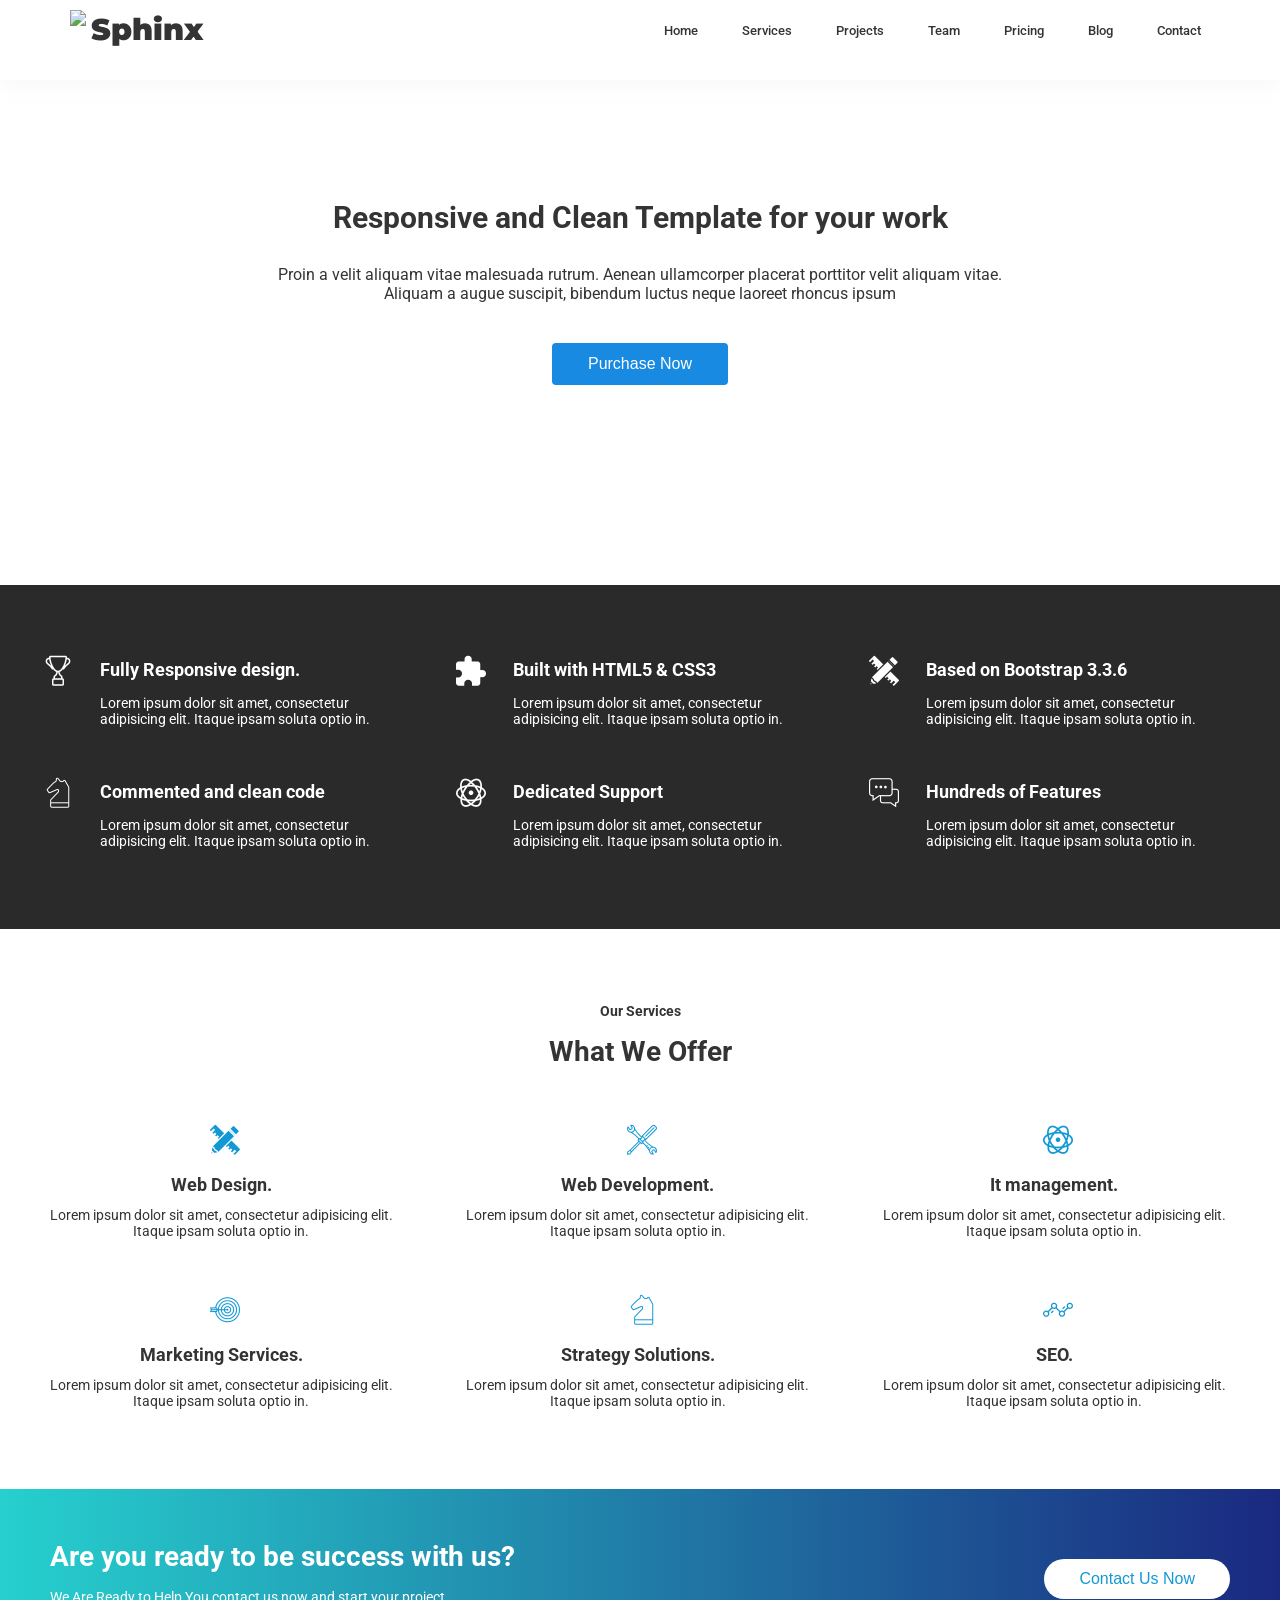
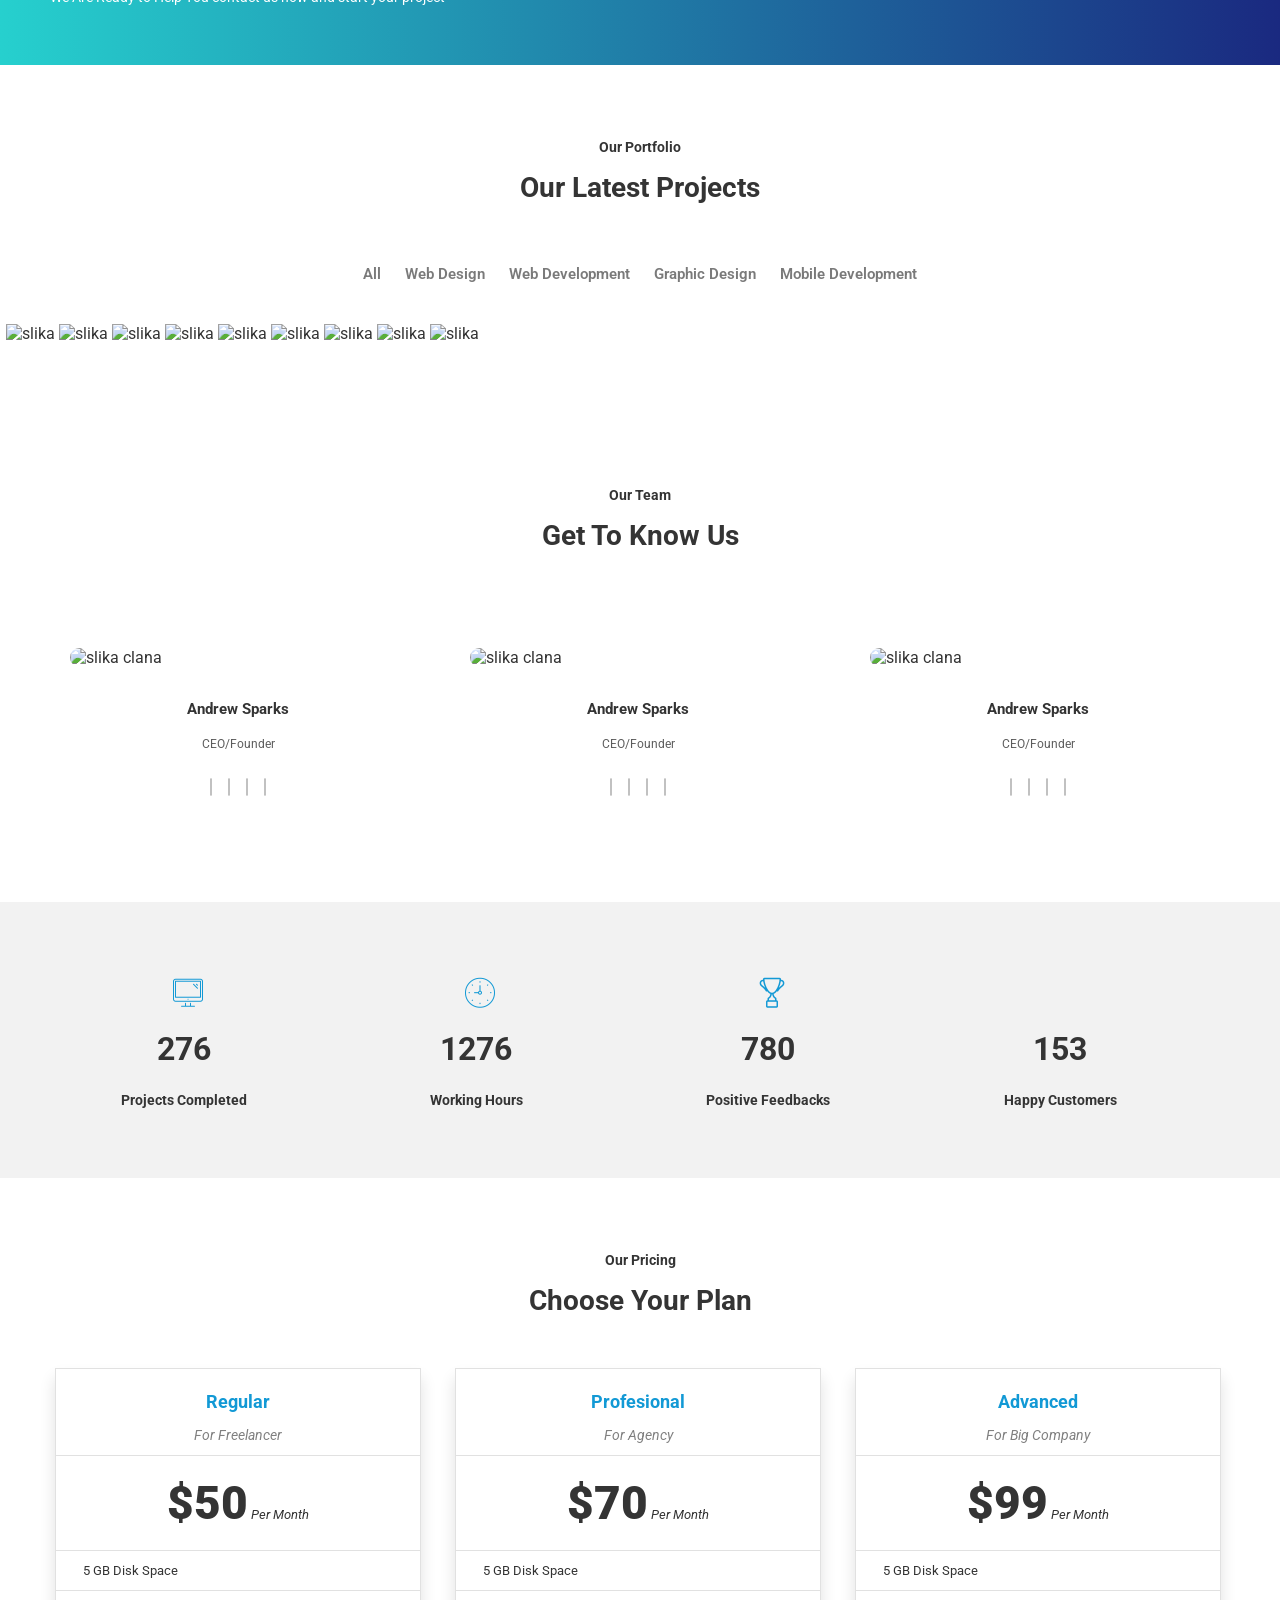
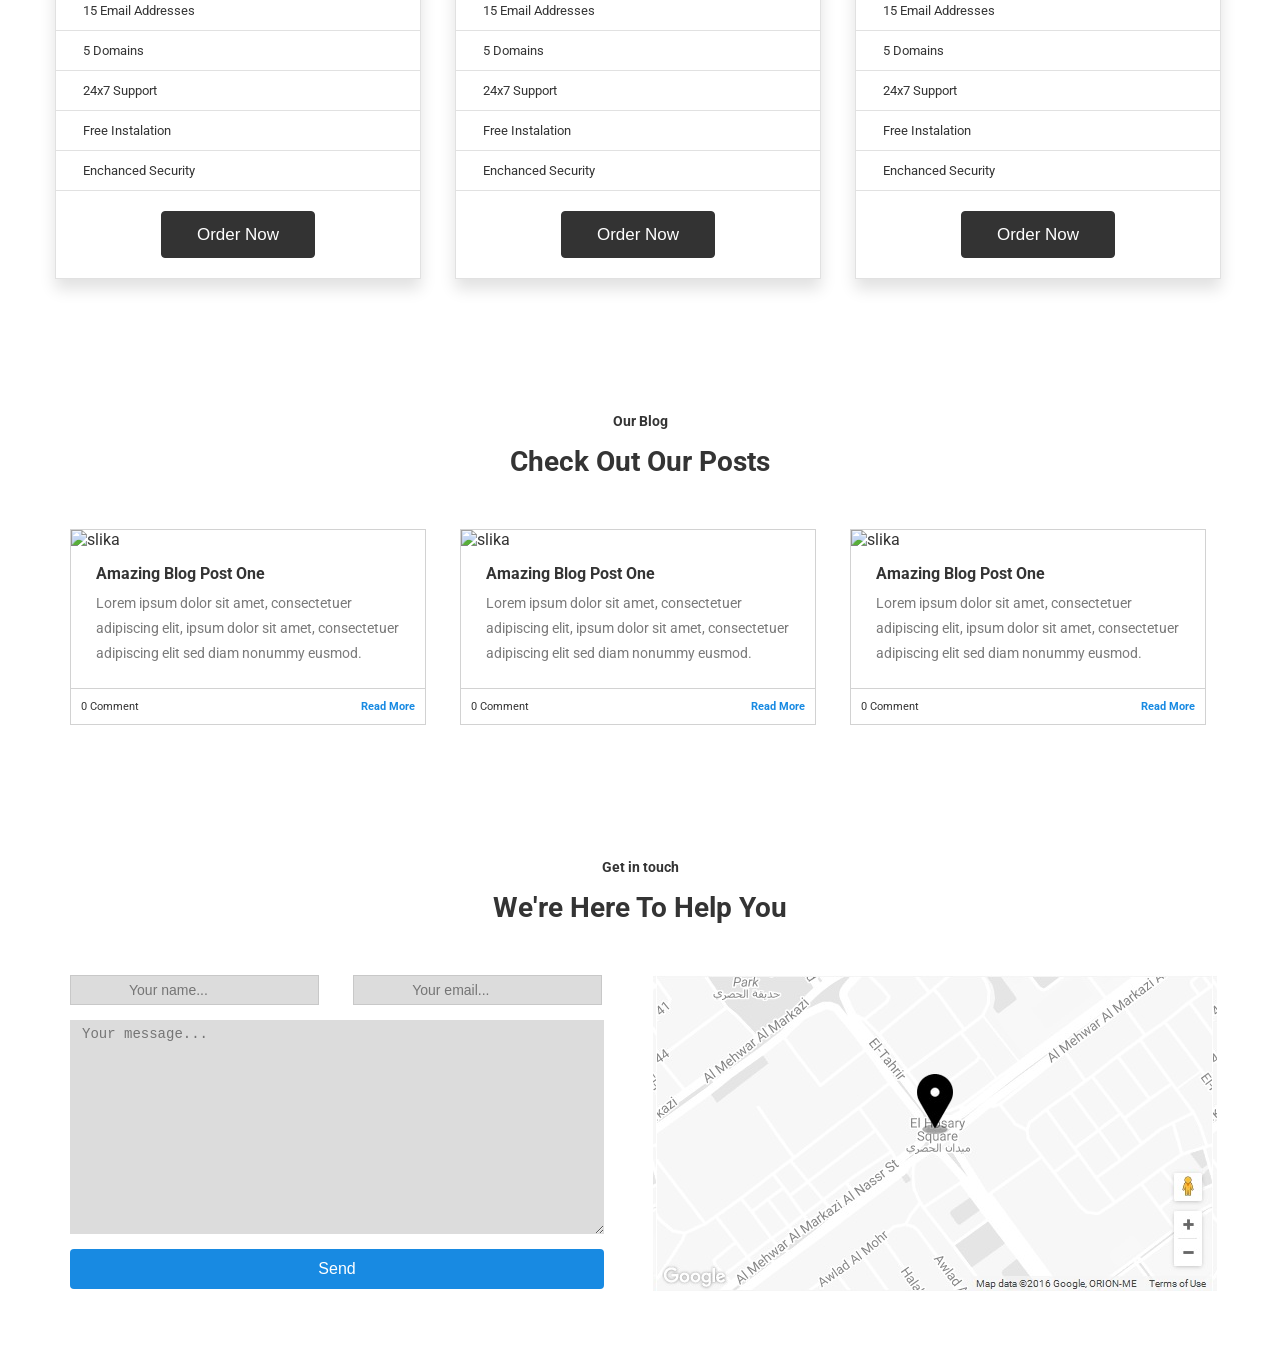
==== Domaci9/index.html @ 94f5f12f "Add files via upload" ====
<!DOCTYPE html>
<html>
<head>
	<link rel="stylesheet" type="text/css" href="font/flaticon.css">
	<script src="https://use.fontawesome.com/8ff12abaa8.js"></script>
	<link href="https://fonts.googleapis.com/css?family=Montserrat|Roboto" rel="stylesheet">  
	<link rel="stylesheet" type="text/css" href="normslize.css">
	<link rel="stylesheet" type="text/css" href="style.css">
	<title>Sphinx - Multy-purpose Template</title>
</head>
<body>
	<header>
		<nav>
			<a class="logo">
					<img src="http://www.pharaohlab.com/sphinx/demo/assets/img/logo.png">
					Sphinx
			</a>
			<ul>
					<li>
						<a href="#" class="vece_750">
							Home
						</a>
					</li>
					<li>
						<a href="#" class="vece_750">
							Services
						</a>
					</li>
					<li>
						<a href="#" class="vece_750">
							Projects
						</a>
					</li>
					<li>
						<a href="#" class="vece_750">
							Team
						</a>
					</li>
					<li>
						<a href="#" class="vece_750">
							Pricing
						</a>
					</li>
					<li>
						<a href="#" class="vece_750">
							Blog
						</a>
					</li>
					<li>
						<a href="#" class="vece_750">
							Contact
						</a>
					</li>
					<li>
						<a class="manje_750 hed_meni" href="#">
							<span class="fa fa-bars"></span>
						</a>
					</li>				
			</ul>
		</nav>
	</header>
	<div class="slika_fixed">
	</div>
	<div class="naslov_1">
		<h1 class="naslov">
				Responsive and Clean Template for your work
		</h1>
		<p class="pasus_veci">
				Proin a velit aliquam vitae malesuada rutrum. Aenean ullamcorper placerat porttitor velit aliquam vitae. Aliquam a augue suscipit, bibendum luctus neque laoreet rhoncus ipsum
		</p>
		<a href="#"><button class="create" type="submit">Purchase Now
		</button></a>
	</div>
	<div class="telo">
		<div class="dvojka">
			<div class="dvojka_prvi">
				<div class="dvojka_drugi">
					<i class="flaticon-cup"></i>
					<div class="dvojka_treci">
						<h2 class="manji_inline_naslov">
							Fully Responsive design.
						</h2>
						<p class="manji_pasus">
							Lorem ipsum dolor sit amet, consectetur adipisicing elit. Itaque ipsam soluta optio in.
						</p>
					</div>
				</div>
			</div>
			<div class="dvojka_prvi">
				<div class="dvojka_drugi">
					<i class="flaticon-puzzle-piece-plugin"></i>
					<div class="dvojka_treci">
						<h2 class="manji_inline_naslov">
							Built with HTML5 & CSS3
						</h2>
						<p class="manji_pasus">
							Lorem ipsum dolor sit amet, consectetur adipisicing elit. Itaque ipsam soluta optio in.
						</p>
					</div>
				</div>
			</div>
			<div class="dvojka_prvi">
				<div class="dvojka_drugi">
					<i class="flaticon-pencil-and-ruler-cross"></i>
					<div class="dvojka_treci">
						<h2 class="manji_inline_naslov">
							Based on Bootstrap 3.3.6
						</h2>
						<p class="manji_pasus">
							Lorem ipsum dolor sit amet, consectetur adipisicing elit. Itaque ipsam soluta optio in.
						</p>
					</div>
				</div>
			</div>
			<div class="dvojka_prvi">
				<div class="dvojka_drugi">
					<i class="flaticon-knight"></i>
					<div class="dvojka_treci">
						<h2 class="manji_inline_naslov">
							Commented and clean code
						</h2>
						<p class="manji_pasus">
							Lorem ipsum dolor sit amet, consectetur adipisicing elit. Itaque ipsam soluta optio in.
						</p>
					</div>
				</div>
			</div>
			<div class="dvojka_prvi">
				<div class="dvojka_drugi">
					<i class="flaticon-atomic-orbitals"></i>
					<div class="dvojka_treci">
						<h2 class="manji_inline_naslov">
							Dedicated Support
						</h2>
						<p class="manji_pasus">
							Lorem ipsum dolor sit amet, consectetur adipisicing elit. Itaque ipsam soluta optio in.
						</p>
					</div>
				</div>
			</div>
			<div class="dvojka_prvi">
				<div class="dvojka_drugi">
					<i class="flaticon-multimedia"></i>
					<div class="dvojka_treci">
						<h2 class="manji_inline_naslov">
							Hundreds of Features
						</h2>
						<p class="manji_pasus">
							Lorem ipsum dolor sit amet, consectetur adipisicing elit. Itaque ipsam soluta optio in.
						</p>
					</div>
				</div>
			</div>
		</div>
		<div class="trojka">
			<div class="trojka_naslov">
				<h6>
					Our Services
				</h6>
				<h3>
					What We Offer
				</h3>
			</div>
			<div class="trojka_deo">
			 	<div class="trojka_logo">
			 		<i class="flaticon-pencil-and-ruler-cross plavi"></i>
			 	</div>
			 	<h5>
			 		Web Design.
			 	</h5>
			 	<p class="manji_pasus">
			 		Lorem ipsum dolor sit amet, consectetur adipisicing elit. Itaque ipsam soluta optio in.
			 	</p>
			</div>
			<div class="trojka_deo">
			 	<div class="trojka_logo">
			 		<i class="flaticon-construction plavi"></i>
			 	</div>
			 	<h5>
			 		Web Development.
			 	</h5>
			 	<p class="manji_pasus">
			 		Lorem ipsum dolor sit amet, consectetur adipisicing elit. Itaque ipsam soluta optio in.
			 	</p>
			</div>
			<div class="trojka_deo">
			 	<div class="trojka_logo">
			 		<i class="flaticon-atomic-orbitals plavi"></i>
			 	</div>
			 	<h5>
			 		It management.
			 	</h5>
			 	<p class="manji_pasus">
			 		Lorem ipsum dolor sit amet, consectetur adipisicing elit. Itaque ipsam soluta optio in.
			 	</p>
			</div>
			<div class="trojka_deo">
			 	<div class="trojka_logo">
			 		<i class="flaticon-arrows plavi"></i>
			 	</div>
			 	<h5>
			 		Marketing Services.
			 	</h5>
			 	<p class="manji_pasus">
			 		Lorem ipsum dolor sit amet, consectetur adipisicing elit. Itaque ipsam soluta optio in.
			 	</p>
			</div>
			<div class="trojka_deo">
			 	<div class="trojka_logo">
			 		<i class="flaticon-knight plavi"></i>
			 	</div>
			 	<h5>
			 		Strategy Solutions.
			 	</h5>
			 	<p class="manji_pasus">
			 		Lorem ipsum dolor sit amet, consectetur adipisicing elit. Itaque ipsam soluta optio in.
			 	</p>
			</div>
			<div class="trojka_deo">
			 	<div class="trojka_logo">
			 		<i class="flaticon-line-chart plavi"></i>
			 	</div>
			 	<h5>
			 		SEO.
			 	</h5>
			 	<p class="manji_pasus">
			 		Lorem ipsum dolor sit amet, consectetur adipisicing elit. Itaque ipsam soluta optio in.
			 	</p>
			</div>
		</div>
		<div class="cetvorka">
			<div class="cetvorka_1">
				<h4>
					Are you ready to be success with us?
				</h4>
				<p class="manji_pasus">
					We Are Ready to Help You contact us now and start your project
				</p>
			</div>
			<div class="cetvorka_dugme">
				<a href="#">
					<button class="contact_us" type="submit">Contact Us Now
					</button>
				</a>
			</div>
		</div>
		<div class="petica">
			<div class="trojka_naslov">
				<h6>
					Our Portfolio
				</h6>
				<h3>
					Our Latest Projects
				</h3>
			</div>
			<ul class="portfolio_lista">
				<li>
					<a href="">All</a>
				</li>
				<li>
					<a href="">Web Design</a>
				</li>
				<li>
					<a href="">Web Development</a>
				</li>
				<li>
					<a href="">Graphic Design</a>
				</li>
				<li>
					<a href="">Mobile Development</a>
				</li>
			</ul>
			<div class="portfolio_slike">
				<a href="#">
					<img class="portfolio_slika" src="http://www.pharaohlab.com/sphinx/demo/assets/img/projects/pro01.png" alt="slika">
				</a>
				<a href="#">
					<img class="portfolio_slika" src="http://www.pharaohlab.com/sphinx/demo/assets/img/projects/pro02.png" alt="slika">
				</a>
				<a href="#">
					<img class="portfolio_slika" src="http://www.pharaohlab.com/sphinx/demo/assets/img/projects/pro03.png" alt="slika">
				</a>
				<a href="#">
					<img class="portfolio_slika" src="http://www.pharaohlab.com/sphinx/demo/assets/img/projects/pro04.png" alt="slika">
				</a>
				<a href="#">
					<img class="portfolio_slika" src="http://www.pharaohlab.com/sphinx/demo/assets/img/projects/pro05.png" alt="slika">
				</a>
				<a href="#">
					<img class="portfolio_slika" src="http://www.pharaohlab.com/sphinx/demo/assets/img/projects/pro06.png" alt="slika">
				</a>
				<a href="#">
					<img class="portfolio_slika" src="http://www.pharaohlab.com/sphinx/demo/assets/img/projects/pro07.png" alt="slika">
				</a>
				<a href="#">
					<img class="portfolio_slika" src="http://www.pharaohlab.com/sphinx/demo/assets/img/projects/pro08.png" alt="slika">
				</a>
				<a href="#">
					<img class="portfolio_slika" src="http://www.pharaohlab.com/sphinx/demo/assets/img/projects/pro09.png" alt="slika">
				</a>
			</div>
		</div>
		<div class="petica">
			<div class="trojka_naslov">
				<h6>
					Our Team
				</h6>
				<h3>
					Get To Know Us
				</h3>
			</div>
			<div class="tim">
				<div class="clan_tima">
					<img class="slika_clana" src="http://www.pharaohlab.com/sphinx/demo/assets/img/team/team-member-1.png" alt="slika clana">
					<h5>
						Andrew Sparks
					</h5>
					<h6>
						CEO/Founder
					</h6>
					<ul class="tim_linkovi">
						<a href="">
							<li>
								<span class="fa fa-twitter"></span>
							
							</li>
						</a>
						<a href="#">
							<li>
								<span class="fa fa-facebook"></span>
							</li>
						</a>
						<a href="#">
							<li>
								<span class="fa fa-google-plus"></span>
							</li>
						</a>
						<a href="#">	
							<li>
								<span class="fa fa-linkedin"></span>
							</li>
						</a>
					</ul>
				</div>
				<div class="clan_tima">
					<img class="slika_clana" src="http://www.pharaohlab.com/sphinx/demo/assets/img/team/team-member-2.png" alt="slika clana">
					<h5>
						Andrew Sparks
					</h5>
					<h6>
						CEO/Founder
					</h6>
					<ul class="tim_linkovi">
						<a href="">
							<li>
								<span class="fa fa-twitter"></span>
							
							</li>
						</a>
						<a href="#">
							<li>
								<span class="fa fa-facebook"></span>
							</li>
						</a>
						<a href="#">
							<li>
								<span class="fa fa-google-plus"></span>
							</li>
						</a>
						<a href="#">	
							<li>
								<span class="fa fa-linkedin"></span>
							</li>
						</a>
					</ul>
				</div>
				<div class="clan_tima">
					<img class="slika_clana" src="http://www.pharaohlab.com/sphinx/demo/assets/img/team/team-member-3.png" alt="slika clana">
					<h5>
						Andrew Sparks
					</h5>
					<h6>
						CEO/Founder
					</h6>
					<ul class="tim_linkovi">
						<a href="">
							<li>
								<span class="fa fa-twitter"></span>
							
							</li>
						</a>
						<a href="#">
							<li>
								<span class="fa fa-facebook"></span>
							</li>
						</a>
						<a href="#">
							<li>
								<span class="fa fa-google-plus"></span>
							</li>
						</a>
						<a href="#">	
							<li>
								<span class="fa fa-linkedin"></span>
							</li>
						</a>
					</ul>
				</div>
			</div>
		</div>
		<div class="sivi">
			<div class="sedmica">
				<div class="flaticon_wrapper">
					<i class="flaticon-computer plavi veliki"></i>
				</div>
				<h1 class="brojac">
					276
				</h1>
				<h6>
					Projects Completed
				</h6>
			</div>
			<div class="sedmica">
				<div class="flaticon_wrapper">
					<i class="flaticon-clock plavi veliki"></i>
				</div>
				<h1 class="brojac">
					1276
				</h1>
				<h6>
					Working Hours
				</h6>
			</div>
			<div class="sedmica">
				<div class="flaticon_wrapper">
					<i class="flaticon-cup plavi veliki"></i>
				</div>
				<h1 class="brojac">
					780
				</h1>
				<h6>
					Positive Feedbacks
				</h6>
			</div>
			<div class="sedmica">
				<div class="flaticon_wrapper">
					<i class="flaticon-people plavi veliki"></i>
				</div>
				<h1 class="brojac">
					153
				</h1>
				<h6>
					Happy Customers
				</h6>
			</div>
		</div>
		<div class="osmica">
			<div class="trojka_naslov">
				<h6>
					Our Pricing
				</h6>
				<h3>
					Choose Your Plan
				</h3>
			</div>
			<div class="ponuda_wrp">
				<div class="ponuda">
					<h5>
						Regular
					</h5>
					<p>
						For Freelancer
					</p>
					<div class="cena">
						<span>$50</span> Per Month
					</div>
					<ul class="ponuda_lista">
						<li>
							<i class="fa fa-cloud-upload"></i>5 GB Disk Space
						</li>
						<li>
							<i class="fa fa-envelope-o"></i>15 Email Addresses
						</li>
						<li>
							<i class="fa fa-hand-pointer-o"></i>5 Domains
						</li>

						<li>
							<i class="fa fa-comments"></i>24x7 Support
						</li>
						<li>
							<i class="fa fa-cogs"></i>Free Instalation
						</li>
						<li>
							<i class="fa fa-bug"></i>Enchanced Security
						</li>
					</ul>	
					<div class="ponuda_dugme_wrp">
						<a href="#">
							<button class="ponuda_dugme">Order Now</button>
						</a>
					</div>
				</div>
			</div>
			<div class="ponuda_wrp">
				<div class="ponuda">
					<h5>
						Profesional
					</h5>
					<p>
						For Agency
					</p>
					<div class="cena">
						<span>$70</span> Per Month
					</div>
					<ul class="ponuda_lista">
						<li>
							<i class="fa fa-cloud-upload"></i>5 GB Disk Space
						</li>
						<li>
							<i class="fa fa-envelope-o"></i>15 Email Addresses
						</li>
						<li>
							<i class="fa fa-hand-pointer-o"></i>5 Domains
						</li>

						<li>
							<i class="fa fa-comments"></i>24x7 Support
						</li>
						<li>
							<i class="fa fa-cogs"></i>Free Instalation
						</li>
						<li>
							<i class="fa fa-bug"></i>Enchanced Security
						</li>
					</ul>	
					<div class="ponuda_dugme_wrp">
						<a href="#">
							<button class="ponuda_dugme">Order Now</button>
						</a>
					</div>
				</div>
			</div>
			<div class="ponuda_wrp">
				<div class="ponuda">
					<h5>
						Advanced
					</h5>
					<p>
						For Big Company
					</p>
					<div class="cena">
						<span>$99</span> Per Month
					</div>
					<ul class="ponuda_lista">
						<li>
							<i class="fa fa-cloud-upload"></i>5 GB Disk Space
						</li>
						<li>
							<i class="fa fa-envelope-o"></i>15 Email Addresses
						</li>
						<li>
							<i class="fa fa-hand-pointer-o"></i>5 Domains
						</li>

						<li>
							<i class="fa fa-comments"></i>24x7 Support
						</li>
						<li>
							<i class="fa fa-cogs"></i>Free Instalation
						</li>
						<li>
							<i class="fa fa-bug"></i>Enchanced Security
						</li>
					</ul>	
					<div class="ponuda_dugme_wrp">
						<a href="#">
							<button class="ponuda_dugme">Order Now</button>
						</a>
					</div>
				</div>
			</div>
		</div>
		<div class="osmica">
			<div class="blog_wrp">
				<div class="trojka_naslov">
					<h6>
						Our Blog
					</h6>
					<h3>
						Check Out Our Posts
					</h3>
				</div>
				<div class="ponuda_wrp">
					<div class="blog">
						<img class="blog_slika" src="http://www.pharaohlab.com/sphinx/demo/assets/img/blog/b1.png" alt="slika">
						<div class="blog_clanak">
							<h5>
								Amazing Blog Post One
							</h5>
							<p class="manji_pasus">
								Lorem ipsum dolor sit amet, consectetuer adipiscing elit, ipsum dolor sit amet, consectetuer adipiscing elit sed diam nonummy eusmod. 
							</p>
						</div>
						<div class="blog_futer">
							<i class="fa fa-comment-o"></i> 0 Comment 
							<a href="#">
								<span>
									Read More <i class="fa fa-angle-double-right"></i>
								</span>
							</a>
						</div>
					</div>
				</div>
				<div class="ponuda_wrp">
					<div class="blog">
						<img class="blog_slika" src="http://www.pharaohlab.com/sphinx/demo/assets/img/blog/b2.png" alt="slika">
						<div class="blog_clanak">
							<h5>
								Amazing Blog Post One
							</h5>
							<p class="manji_pasus">
								Lorem ipsum dolor sit amet, consectetuer adipiscing elit, ipsum dolor sit amet, consectetuer adipiscing elit sed diam nonummy eusmod. 
							</p>
						</div>
						<div class="blog_futer">
							<i class="fa fa-comment-o"></i> 0 Comment 
							<a href="#">
								<span>
								Read More <i class="fa fa-angle-double-right"></i>
								</span>
							</a>
						</div>
					</div>
				</div>
				<div class="ponuda_wrp">
					<div class="blog">
						<img class="blog_slika" src="http://www.pharaohlab.com/sphinx/demo/assets/img/blog/b3.png" alt="slika">
						<div class="blog_clanak">
							<h5>
								Amazing Blog Post One
							</h5>
							<p class="manji_pasus">
								Lorem ipsum dolor sit amet, consectetuer adipiscing elit, ipsum dolor sit amet, consectetuer adipiscing elit sed diam nonummy eusmod. 
							</p>
						</div>
						<div class="blog_futer">
							<i class="fa fa-comment-o"></i> 0 Comment 
							<a href="#">
								<span>
									Read More <i class="fa fa-angle-double-right"></i>
								</span>
							</a>
						</div>
					</div>
				</div>
			</div>
		</div>
		<div class="osmica">
			<div class="trojka_naslov">
				<h6>
					Get in touch
				</h6>
				<h3>
					We're Here To Help You
				</h3>
			</div>
			<div class="dve_kol">
				<form>
					<div class="ime_mejl">
						<div class="ime_wrp">
							<div class="ime_wrp_in">
								<div class="ikona_kontakt_wrp">
									<i class="fa fa-user-o"></i>
								</div>
								<input type="text" name="ime" placeholder="Your name...">
							</div>
						</div>
						<div class="ime_wrp">
							<div class="ime_wrp_in">
								<div class="ikona_kontakt_wrp">
									<i class="fa fa-envelope-open-o"></i>
								</div>
								<input type="email" name="email" placeholder="Your email...">
							</div>
						</div>	
					</div>
					<div class="poruka_wrp">
						<div class="poruka_wrp_in">
							<textarea class="poruka" placeholder="Your message..."></textarea>
						</div>
					</div>
					<div class="posalji_wrp">
							<input class="posalji" type="submit" value="Send">
					</div>
				</form>
			</div>
			<div class="dve_kol">
				<div class="mapa_wrp">
					<div class="mapa">
					</div>
				</div>
			</div>
		</div>
	</div>
</body>
</html>
---- Domaci9/font/flaticon.css ----
/*
  	Flaticon icon font: Flaticon
  	Creation date: 25/12/2016 15:49
  	*/

@font-face {
  font-family: "Flaticon";
  src: url("./Flaticon.eot");
  src: url("./Flaticon.eot?#iefix") format("embedded-opentype"),
       url("./Flaticon.woff") format("woff"),
       url("./Flaticon.ttf") format("truetype"),
       url("./Flaticon.svg#Flaticon") format("svg");
  font-weight: normal;
  font-style: normal;
}

@media screen and (-webkit-min-device-pixel-ratio:0) {
  @font-face {
    font-family: "Flaticon";
    src: url("./Flaticon.svg#Flaticon") format("svg");
  }
}

[class^="flaticon-"]:before, [class*=" flaticon-"]:before,
[class^="flaticon-"]:after, [class*=" flaticon-"]:after {   
  font-family: Flaticon;
        font-size: 30px;
        margin-left: 8px;
font-style: normal;

}

[class^="plavi"]:before, [class*="plavi"]:before,
[class^="plavi"]:after, [class*="plavi"]:after {   
color: #1299d5;
margin-right: 0px;
font-weight: 500;

}

.flaticon-arrows:before { content: "\f100"; }
.flaticon-puzzle-piece-plugin:before { content: "\f10b"; }
.flaticon-clock:before { content: "\f102"; }
.flaticon-computer:before { content: "\f103"; }
.flaticon-construction:before { content: "\f104"; }
.flaticon-cup:before { content: "\f105"; }
.flaticon-knight:before { content: "\f106"; }
.flaticon-line-chart:before { content: "\f107"; }
.flaticon-multimedia:before { content: "\f108"; }
.flaticon-pencil-and-ruler-cross:before { content: "\f109"; }
.flaticon-atomic-orbitals:before { content: "\f101"; }
---- Domaci9/style.css ----
* {
	box-sizing: border-box;
	margin: 0;
}
img {
	box-sizing: border-box;
}
button {
	cursor: pointer;
}
body {
	color: #343434; 
	font-family: 'Roboto', sans-serif;
}
ul {
	padding-left: 0;
	list-style: none;
	text-align: center;
}
li {
	display: inline-block;
}
header {
	height: 80px;
	margin-bottom: 20px;
	background-color: #ffffff;
	z-index: 100;
	position: fixed;
	width: 100%;
	box-shadow: 0px 5px 20px rgba(229, 229, 229, .3);
}
nav {
	margin: 0 55px;
	height: 60px;
}
header nav ul li a {
	font-family: 'Roboto', sans-serif;
	font-size: 13px;
	line-height: 20px;
	font-weight: 500;
	padding: 20px 15px;
	margin: 0 5px;
} 
header nav ul {
	display: inline-block;
	float: right;
	list-style: none;
	vertical-align: bottom;
}
a {
	text-decoration: none;
}
header nav ul li {
	display: inline-block;
    margin-top: 20px;
}
header nav ul li a:hover {
	color: #1299d5;
}
a {
	color: #343434;
}
.logo {
	display: inline-block;
	color: #343434;
	float: left;
	padding: 10px 15px;
	line-height: 40px;
	font-size: 30px;
	font-weight: 900;
	font-family: "Montserrat", "HelveticaNeue", "Helvetica Neue", Helvetica, Arial, sans-serif;
}
.logo img {
    float: left;
    height: 40PX;
    margin-right: 5px;
}
.slika_fixed {
	background: url('http://www.pharaohlab.com/sphinx/demo/assets/img/bg/intro2.png');
	background-position: center -110px;
	opacity: 0.35;
	position: fixed;
	width: 100%;
	min-height: 700px;
	z-index: 1;
}
.telo {
	position: relative;
	z-index: 50;
	width: 100%;
	background-color: white;
}
.naslov_1 {
	position: relative;
	padding: 200px 0;
	z-index: 50;
}
h1,
.pasus_veci {
	text-align: center;
	margin-left: auto;
	margin-right: auto;
	padding: 0 20px;
}
p {
	max-width: 790px;
	margin-top: 30px;
	margin-bottom: 40px;
}
.naslov {
	max-width: 700px;
	margin-bottom: 20px;
	font-size: 30px;
}
button.create {
	width: 176px;
	height: 42px;
	border: 0;
	border-radius: 4px;
	padding: 10px 35px;
	background-color: rgb(24, 138, 226);
	font-size: 16px;
	font-weight: 500;
	line-height: 20px;
	color: white;
	display: block;
	margin-left: auto;
	margin-right: auto;
}
button:hover {
	background-color: #2a2a2a;
	color: white;
}
.dvojka {
	padding-top: 70px;
	padding-bottom: 30px;
	padding-left: 20px;
	padding-right: 20px;
	background-color: #2a2a2a !important;
	color: white;
}
.dvojka_prvi {
	display: inline-block;
	padding-right: 15px;
	padding-left: 15px;
	margin-bottom: 40px;
	width: 33%;
}
.dvojka_drugi {
	margin-bottom: 40px;
}
.dvojka_treci {
	float: right;
	display: inline block;
	width: calc(100% - 65px);
}
h2.manji_inline_naslov {
	display: block;
	font-size: 18px;
	margin-bottom: 10px;
	line-height: 30px;
}
p.manji_pasus {
	margin-top: 0;
	margin-bottom: 10px;
	font-size: 14px;
}
.ikona {
	display: inline-block;
	width: 65px;
}
.trojka {
	padding-top: 70px;
	padding-bottom: 30px;
	padding-left: 15px;
	padding-right: 15px;
	width: 100%;
}
.trojka_naslov {
	padding-bottom: 50px;
}
h6 {
	font-size: 14px;
	line-height: 25px;
	text-align: center;
}
h3 {
	margin-top: 10px;
	font-size: 28px;
	line-height: 35px;
	text-align: center;
}
.trojka_deo {
	display: inline-block;
	padding-bottom: 40px;
	padding-right: 15px;
	padding-left: 15px;
	width: 33%;
}
.trojka_logo {
	margin-top: 5px;
	margin-bottom: 15px;
	text-align: center;
}
.trojka_deo .manji_pasus {
	text-align: center;
}
h5 {
	margin-bottom: 10px;
	font-size: 18px;
	line-height: 25px;
	text-align: center;
}
.cetvorka {
	padding: 50px;
	background: linear-gradient(to left, #1A2980 , #26D0CE);
	color: white;
}
.cetvorka_1 {
	display: inline-block;
}
.cetvorka_dugme {
	display: inline-block;
	vertical-align: top;
	float: right;
}
.contact_us {
	padding: 10px 35px;
	margin-top: 20px;
	background-color: white;
	color: #1299d5;
	border-radius: 20px;
	border: 0px;
	font-size: 16px;
	font-weight: 500;
	line-height: 20px;
}
h4 {
	margin-bottom: 15px;
	font-size: 28px;
	line-height: 35px;
}
.petica {
	padding: 70px 0;
	width: 100%;
}
.portfolio_lista {
	margin-left: auto;
	margin-right: auto;
	margin-bottom: 30px;
	text-align: center;
}
.portfolio_lista li {
	font-weight: 600;
	display: inline-block;
	padding: 10px;
	opacity: 0.65;
	font-size: 15px;
}
.portfolio_lista li:hover {
	opacity: 1;
}
.portfolio_slike {
	margin-left: 0.5%;
}
.portfolio_slika {
	box-sizing: border-box;
	border-top: 1px white solid;
	width: 33%;
}
.tim {
	padding: 0 40px;
}
.clan_tima {
	display: inline-block;
	padding: 30px;
	padding-top: 45px;
	width: 33%;
}
.clan_tima h6 {
	box-sizing: border-box;
	font-size: 12px;
	font-weight: 400;
	opacity: 0.8;
}
.clan_tima h5 {
	font-size: 15px;
	padding-top: 15px;
}
.slika_clana {
	display: block;
	border-radius: 110px;
	overflow: hidden;
	margin-left: auto;
	margin-right: auto;
	margin-bottom: 15px;
}
.tim_linkovi {
	margin-top: 15px;
}
.tim_linkovi a li span {
	opacity: 0.8;
	height: 30px;
	width: 30px;
	height: 30px;
	width: 30px;
	border-radius: 4px;
	margin: 6px;
	border: 1px #b2b2b2 solid;
}
.tim_linkovi a li span {
	font-size: 14px;
	line-height: 30px;
	text-align: center;
} 
.tim_linkovi a li span:hover {
	color: white;
	background-color: #1299d5;
	border-color: white; 
}
.sivi {
	padding: 50px 40px;
	width: 100%;
	background-color: #f2f2f2;
}
.sedmica {
	box-sizing: border-box;
	display: inline-block;
	padding-top: 25px;
	padding-bottom: 15px;
	padding-left: 15px;
	padding-right: 15px;
	width: 24%;
}
.flaticon_wrapper {
	text-align: center;
	width: 100%;
}
.sedmica h1 {
	margin: 20px 0;
}
.osmica {
	padding-top: 70px;
	padding-bottom: 60px;
	padding-left: 40px;
	padding-right: 40px;
}
.ponuda_wrp {
	box-sizing: border-box;
	display: inline-block;
	padding: 0 15px;
	width: 33%;
}
.ponuda {
	box-shadow: 0px 10px 15px rgb(225, 225, 225);
	width: 100%;
	border: 1px solid rgb(225, 225, 225);
}
.ponuda_lista {
	display: block;
}
.ponuda_lista li {
	display: block;
}

.ponuda p {
	margin: 0;
	padding-bottom: 20px;
	text-align: center;
	font-size: 14px;
	line-height: 25px;
	font-style: italic;
	color: gray;
}
.ponuda h5 {
	margin-bottom: 2px;
	padding-top: 20px;
	color: #1299d5;
}
.ponuda p, 
.cena,
.ponuda_lista li
	{
	border-bottom: 1px solid rgb(225, 225, 225);
	padding: 7px 20px;
}
.ponuda_lista li {
	line-height: 25px;
	font-size: 13px;
	text-align: left;
}
.ponuda_lista li i {
	margin-right: 7px;
	color: #1299d5;
}
.cena {
	text-align: center;
}
.cena {
	padding: 20px 0;
	font-size: 13px;
	font-weight: 400;
	font-style: italic;
}
.cena span {
	font-size: 46px;
	font-weight: 900;
	font-style: normal;
}
.ponuda_dugme_wrp {
	padding: 20px 0;
}
.ponuda_dugme {
	display: block;
	padding: 10px 35px;
	border-radius: 4px;
	background-color: #333;
	border: 1px solid #333;
	font-size: 17px;
	line-height: 25px;
	color: white;
	margin-left: auto;
	margin-right: auto;

}
.ponuda_dugme:hover {
	background-color: rgb(24, 138, 226);
	border-color: rgb(24, 138, 226);
}
.blog_wrp {
	padding: 0 15px;
	width: 100%;
}
.blog_clanak {
	padding: 12px 25px;
}
.blog_futer {
	padding: 5px 10px;
	border-top: 1px solid rgb(210, 210, 210);
}
.blog {
	border: 1px solid rgb(210, 210, 210);
}
.blog_slika {
	width: 100%;
}
.blog_clanak h5 {
	margin-bottom: 5px;
	text-align: left;
	font-size: 16px;
	line-height: 25px;
}
.blog_clanak p {
	line-height: 25px;
	opacity: 0.65;
}
.blog_futer {
	line-height: 25px;
	font-size: 11px;
}
.blog_futer span {
	font-weight: 700;
	float: right;
	color: rgb(24, 138, 226);
}
.dve_kol {
	box-sizing: border-box;
	width: 49.5%;
	padding: 0 15px;
}
.dve_kol {
	display: inline-block;
	vertical-align: top;
}
.ime_wrp {
	display: inline-block;
	padding: 0 15px;
	width: 49.5%;
}
.ime_wrp_in {
	display: inline-block;
	width: 100%;
	color: rgb(52, 52, 52);
	background-color: rgb(220, 220, 220);
	border: 1px solid rgb(200, 200, 200);
	margin-bottom: 15px;
}
.ime_wrp_in input,
.poruka {
	width: calc(100% - 46px);
	border: 0px;
	padding: 6px 12px;
	font-size: 14px;
	background-color: rgb(220, 220, 220);
	display: inline-block;
	float: right;
}
.ikona_kontakt_wrp {
	display: inline-block;
	width: 45px;
	text-align: center;
}
.ikona_kontakt_wrp i {
	font-size: 18px;
	line-height: 29px;
}
.poruka_wrp {
	padding: 0 15px;
}
.poruka_wrp_in {
	width: 100%;
	height: 214px;
}
.poruka {
	width: 100%;
	height: 100%;
}
.posalji_wrp {
	padding: 15px;
	height: 100%;
	width: 100%;
}
.posalji {
	padding: 10px 35px;
	height: 100%;
	width: 100%;
	background-color: rgb(24, 138, 226);
	font-size: 16px;
	font-weight: 500;
	line-height: 20px;
	color: white;
	border: 0px;
	border-radius: 4px;
	cursor: pointer;
}
.posalji:hover {
	background-color: #2a2a2a;
}
.mapa {
	width: 100%;
	height: 316px;
	background: url('mapa.jpg');
	background-position: center center;
}





@media screen and (max-width: 800px) {
	.cetvorka_1 {
		width: 100%;
		text-align: center;
	}
	.cetvorka_dugme {
		display: block;
		float: none;
	}
	.contact_us {
		display: block;
		margin-right: auto;
		margin-left: auto;
	}
	.cetvorka {
		padding: 20px;
	}
}

@media screen and (max-width: 749px) {
	.vece_750 {
		display: none;
	}
	.hed_meni {
		margin-top: 13px;
		margin-right: 15px;
		border: 1px solid #1299d5;
		padding: 10px 10px;
		border-radius: 4px;
		font-size: 14px;
		color:#1299d5;
	}
	.naslov {
		font-size: 23px;
	}
	nav {
		margin: 0 0px;
	}
}

@media screen and (min-width: 750px) {
	.manje_750 {
		display: none;
	}
}
@media screen and (max-width: 950px) {
	header nav ul li a {
		padding: 20px 10px;
	}
	.sedmica {
		width: 49%;
	}
	.dve_kol {
		width: 100%;
		margin-bottom: 40px;
	}
}

@media screen and (min-width: 750px) and (max-width: 950px) {
	nav {
		margin: 0 13px;
		width: 720px;
		margin-right: auto;
		margin-left: auto;
	}
}

@media screen and (min-width: 750px) and (max-width: 1100px) {
	.dvojka_prvi,
	.trojka_deo {
		width: 49%;
	}
}

@media screen and (max-width: 749px) {
	.dvojka_prvi,
	.trojka_deo {
		width: 100%;
	}
	.dvojka {
		padding-left: 0;
	}
	h4 {
		font-size: 24px;
	}
}

@media screen and (min-width: 600px) and (max-width: 950px) {
	.portfolio_slike {
		margin-left: 1%;
	}
	.clan_tima,
	.portfolio_slika,
	.ponuda_wrp {
		width: 49.5%;
	}
	.ponuda_wrp {
		margin-top: 20px;
	}
}

@media screen and (max-width: 599px) {
	.tim {
		padding: 0;
	}
	.portfolio_slike {
		margin-left: 0;
	}
	.sedmica,
	.clan_tima,
	.portfolio_slika,
	.ponuda_wrp {
		width: 100%;
	}
	.ponuda_wrp {
		margin-top: 20px;
	}
	h3 {
		font-size: 20px;
	}
	.blog_wrp,
	.dve_kol {
		padding-left: 0;
		padding-right: 0;
	}
	.trojka_naslov {
		padding-bottom: 25px;
	}
		.osmica {
		padding: 40px 0;
	}
	.ime_wrp {
		display: block;
		width: 100%;
	}
	.mapa_wrp {
		padding-left: 15px;
		padding-right: 15px;
	}
}
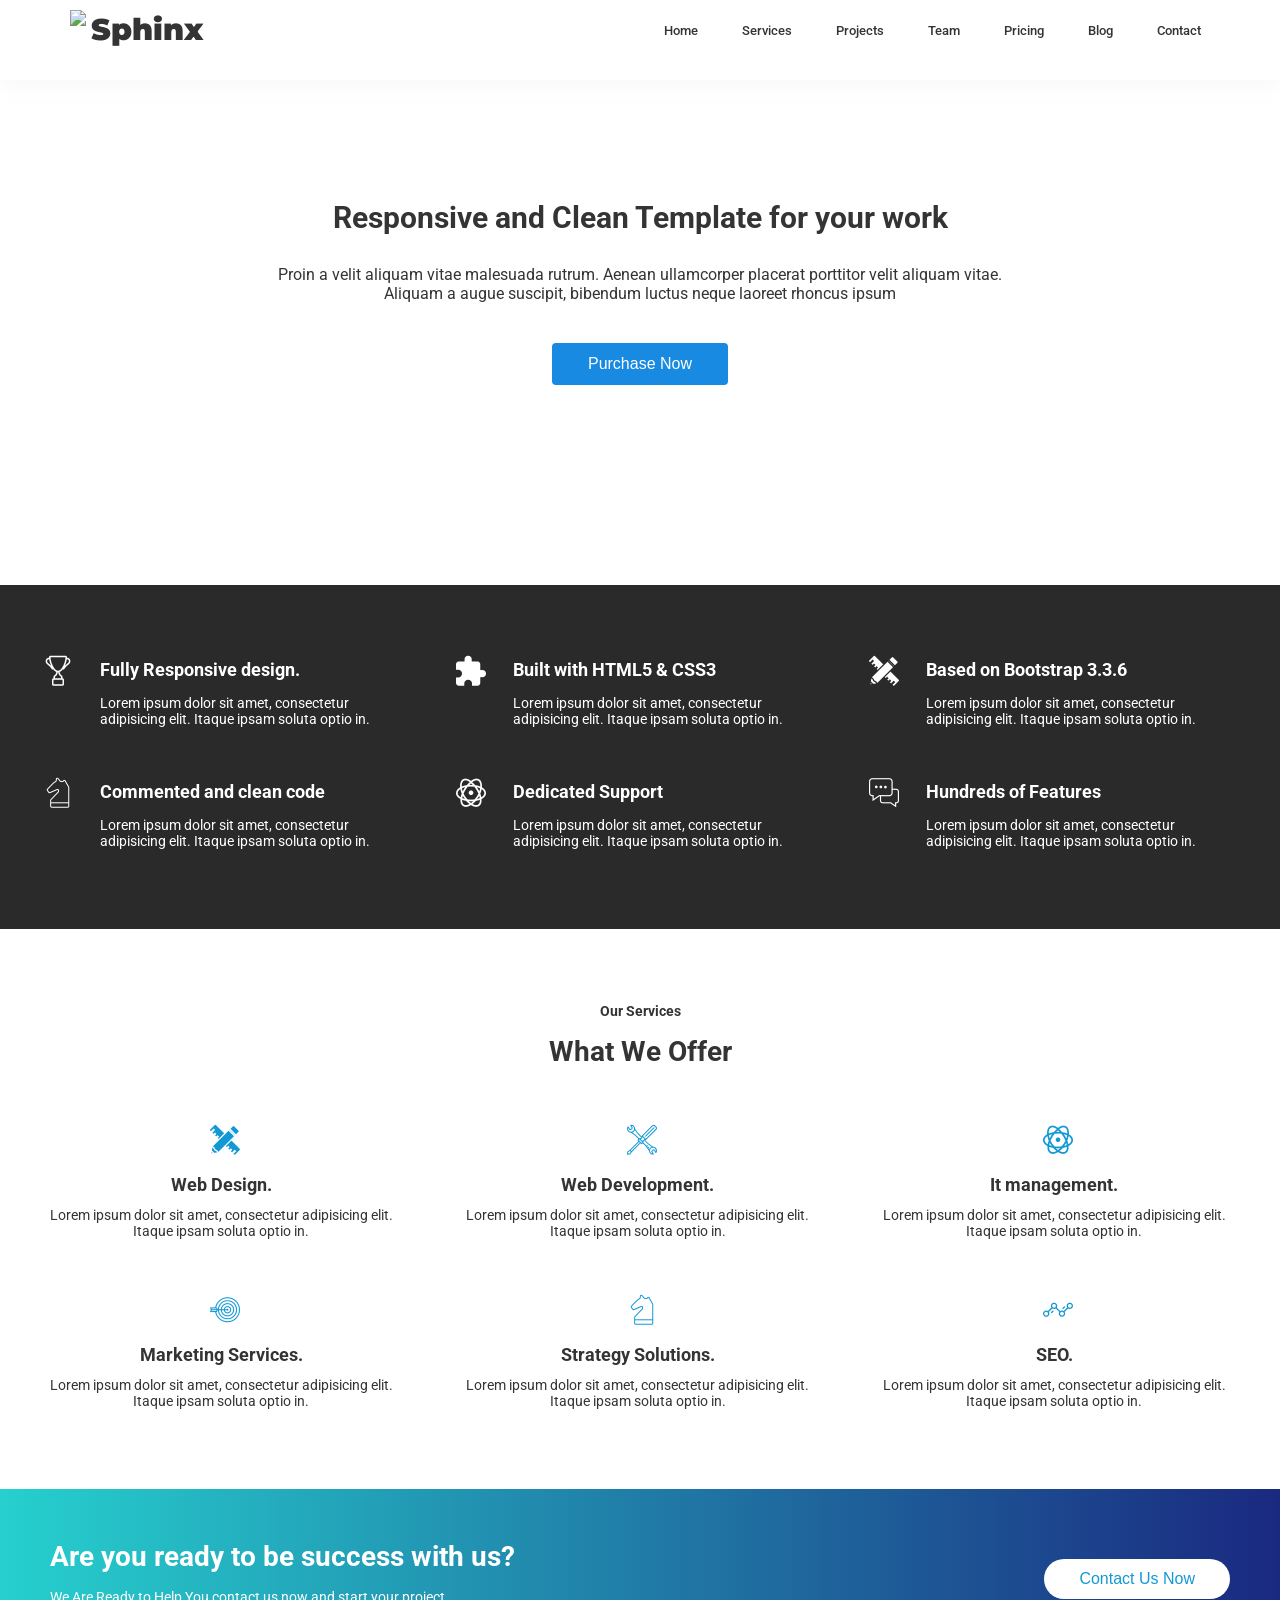
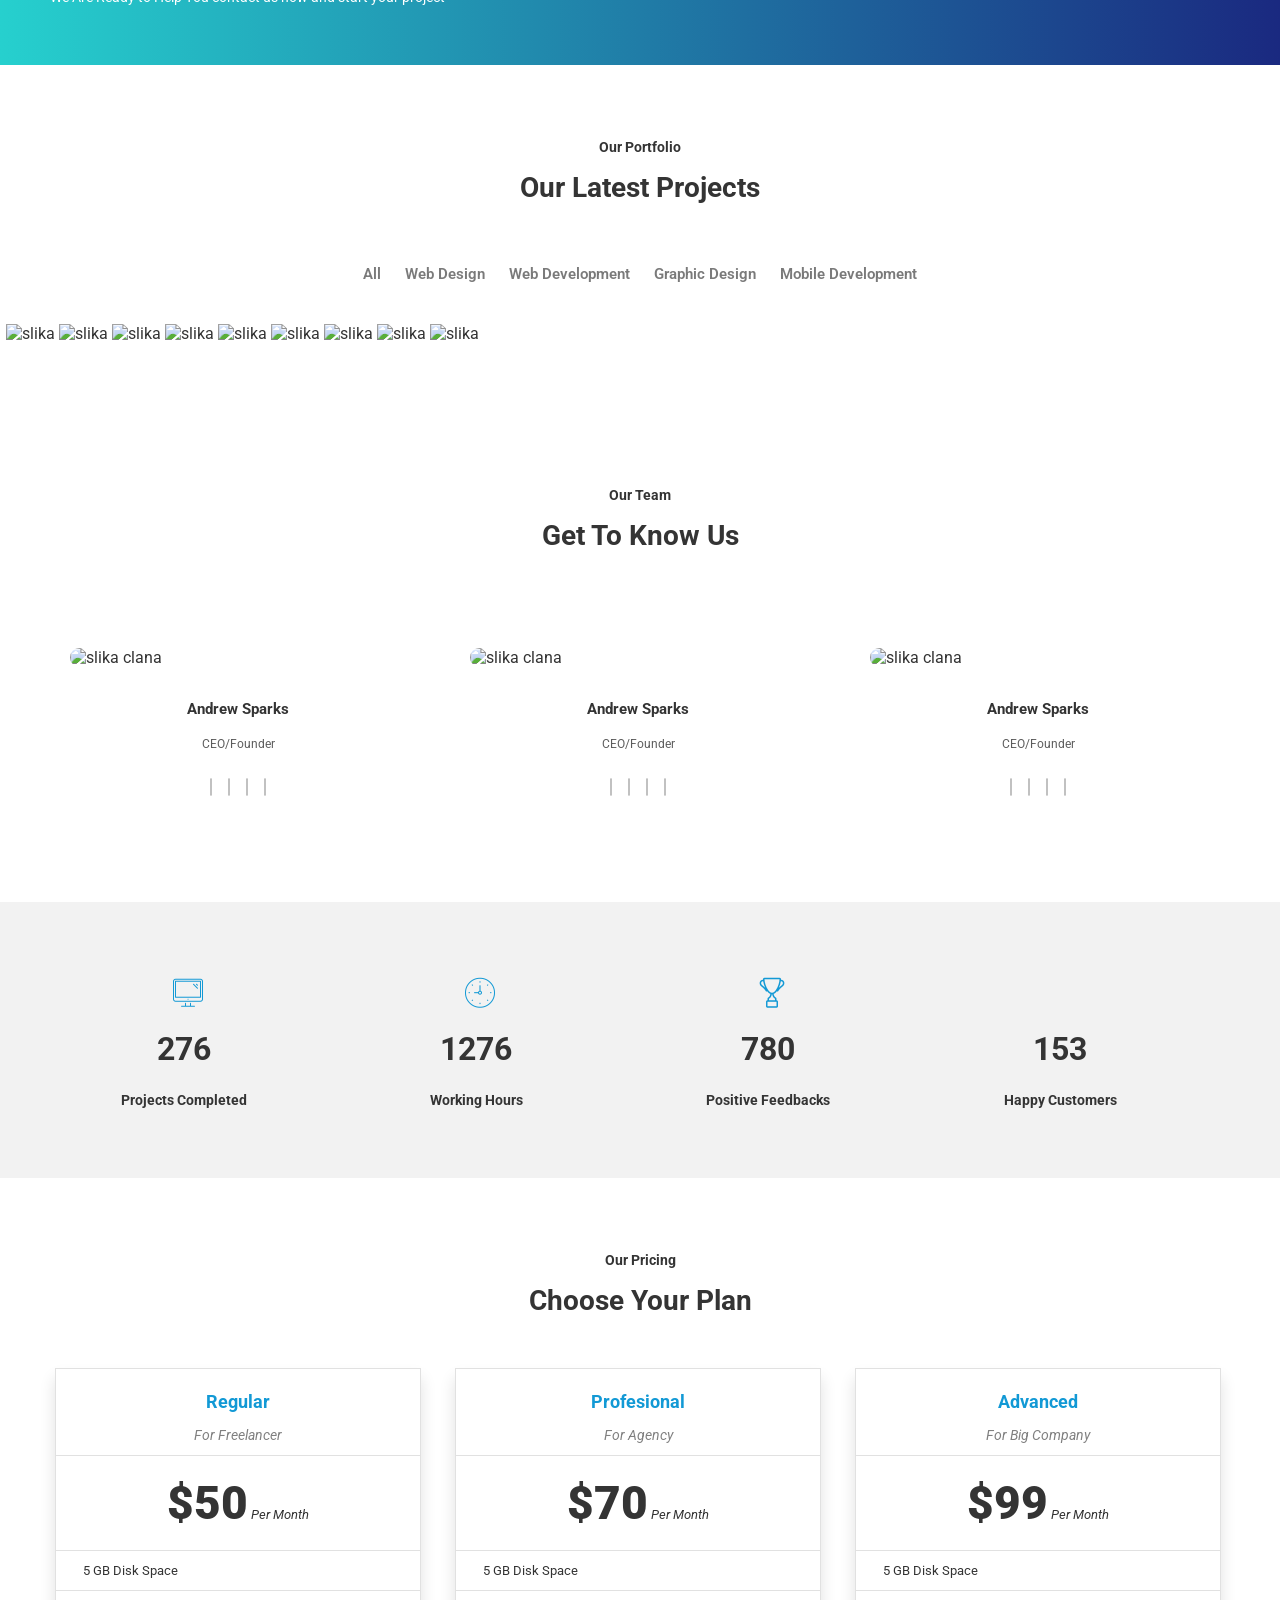
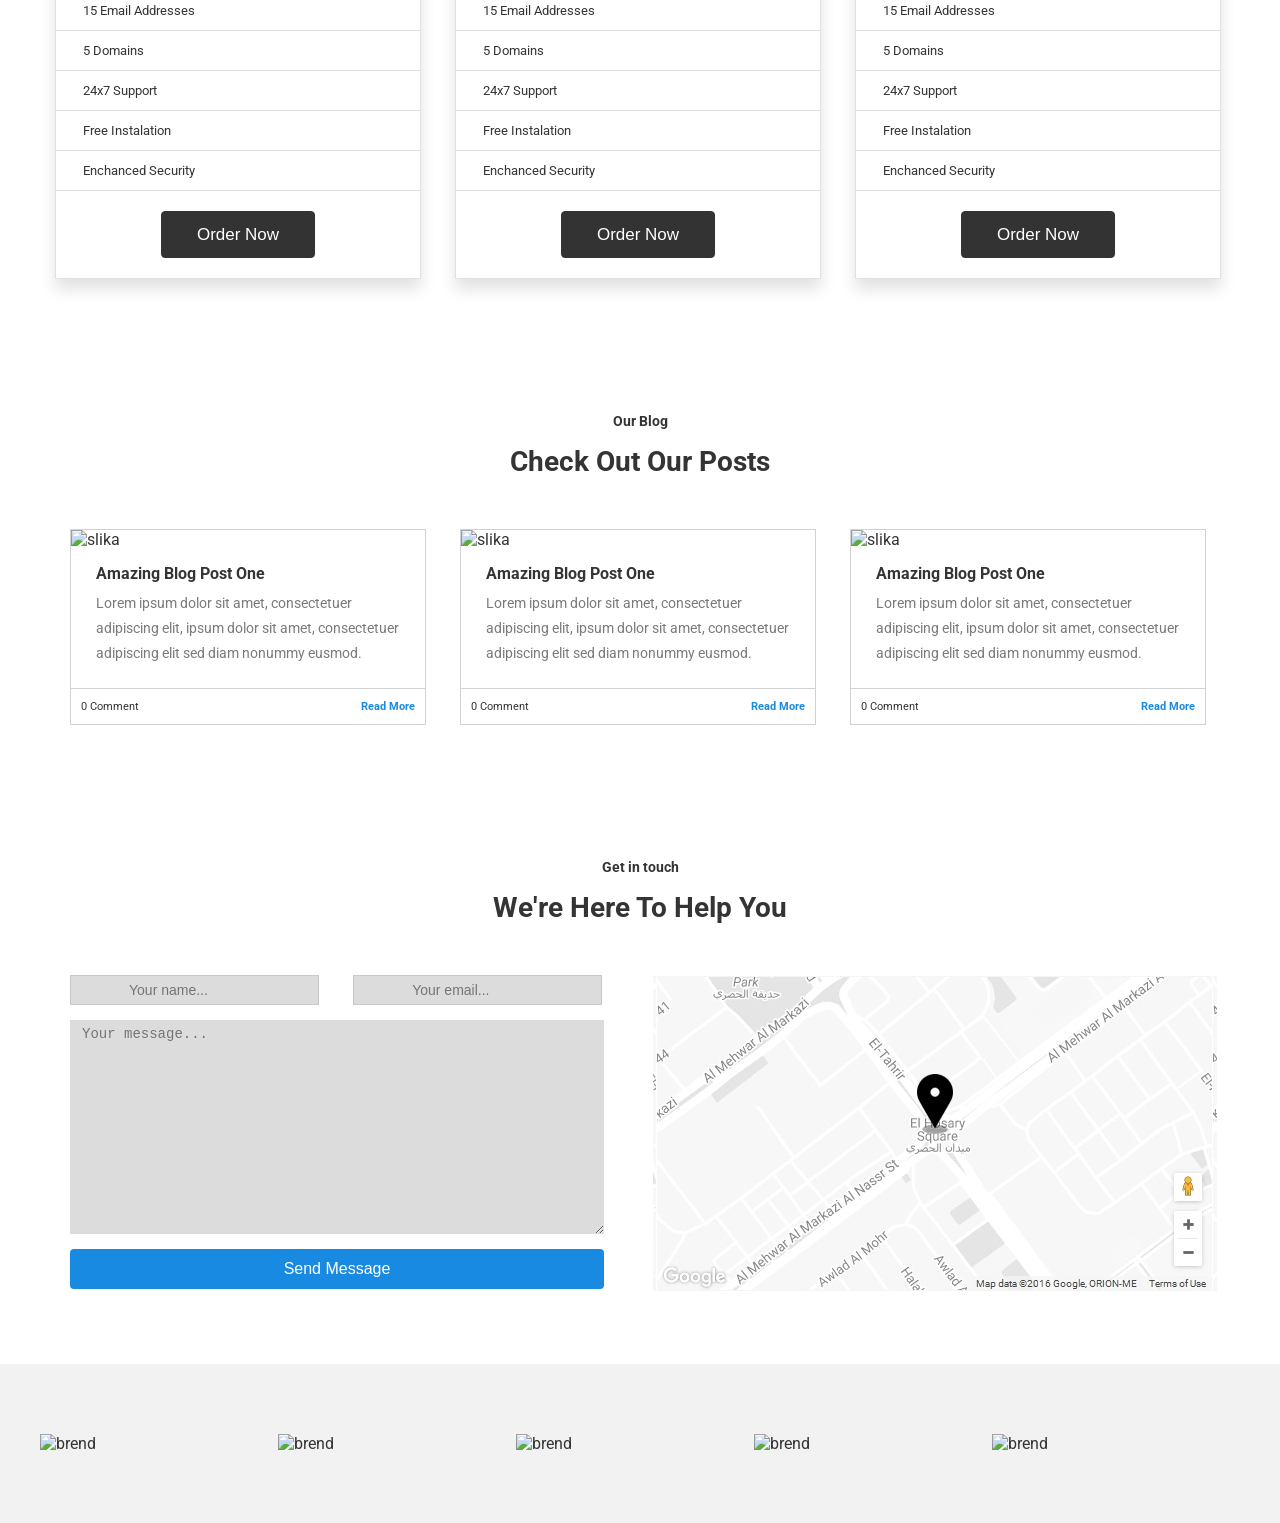
==== commit c01daa95: "Add files via upload" ====
--- a/Domaci9/index.html
+++ b/Domaci9/index.html
@@ -691,7 +691,7 @@
 						</div>
 					</div>
 					<div class="posalji_wrp">
-							<input class="posalji" type="submit" value="Send">
+							<input class="posalji" type="submit" value="Send Message">
 					</div>
 				</form>
 			</div>
@@ -702,6 +702,26 @@
 				</div>
 			</div>
 		</div>
+		<div class="sivi pading70">
+			<div class="pet_kol">
+				<img class="brend" src="http://www.pharaohlab.com/sphinx/demo/assets/img/brands/evernote-gray.png" alt="brend">
+			</div>
+			<div class="pet_kol">
+				<img class="brend" src="http://www.pharaohlab.com/sphinx/demo/assets/img/brands/paypal-gray.png" alt="brend">
+			</div>
+			<div class="pet_kol">
+				<img class="brend" src="http://www.pharaohlab.com/sphinx/demo/assets/img/brands/mashable-gray.png" alt="brend">
+			</div>
+			<div class="pet_kol">
+				<img class="brend" src="http://www.pharaohlab.com/sphinx/demo/assets/img/brands/microsoft-gray.png" alt="brend">
+			</div>
+			<div class="pet_kol">
+				<img class="brend" src="http://www.pharaohlab.com/sphinx/demo/assets/img/brands/guardian-gray.png" alt="brend">
+			</div>
+		</div>
+		<footer>
+			
+		</footer>
 	</div>
 </body>
 </html>
--- a/Domaci9/style.css
+++ b/Domaci9/style.css
@@ -542,7 +542,20 @@
 	background: url('mapa.jpg');
 	background-position: center center;
 }
-
+.pading70 {
+	padding-top: 70px;
+	padding-bottom: 70px;
+}
+.pet_kol {
+	box-sizing: border-box;
+	display: inline-block;
+	width: 19.5%;
+}
+.brend {
+	display: block;
+	margin-left: auto;
+	margin-right: auto;
+}
 
 
 
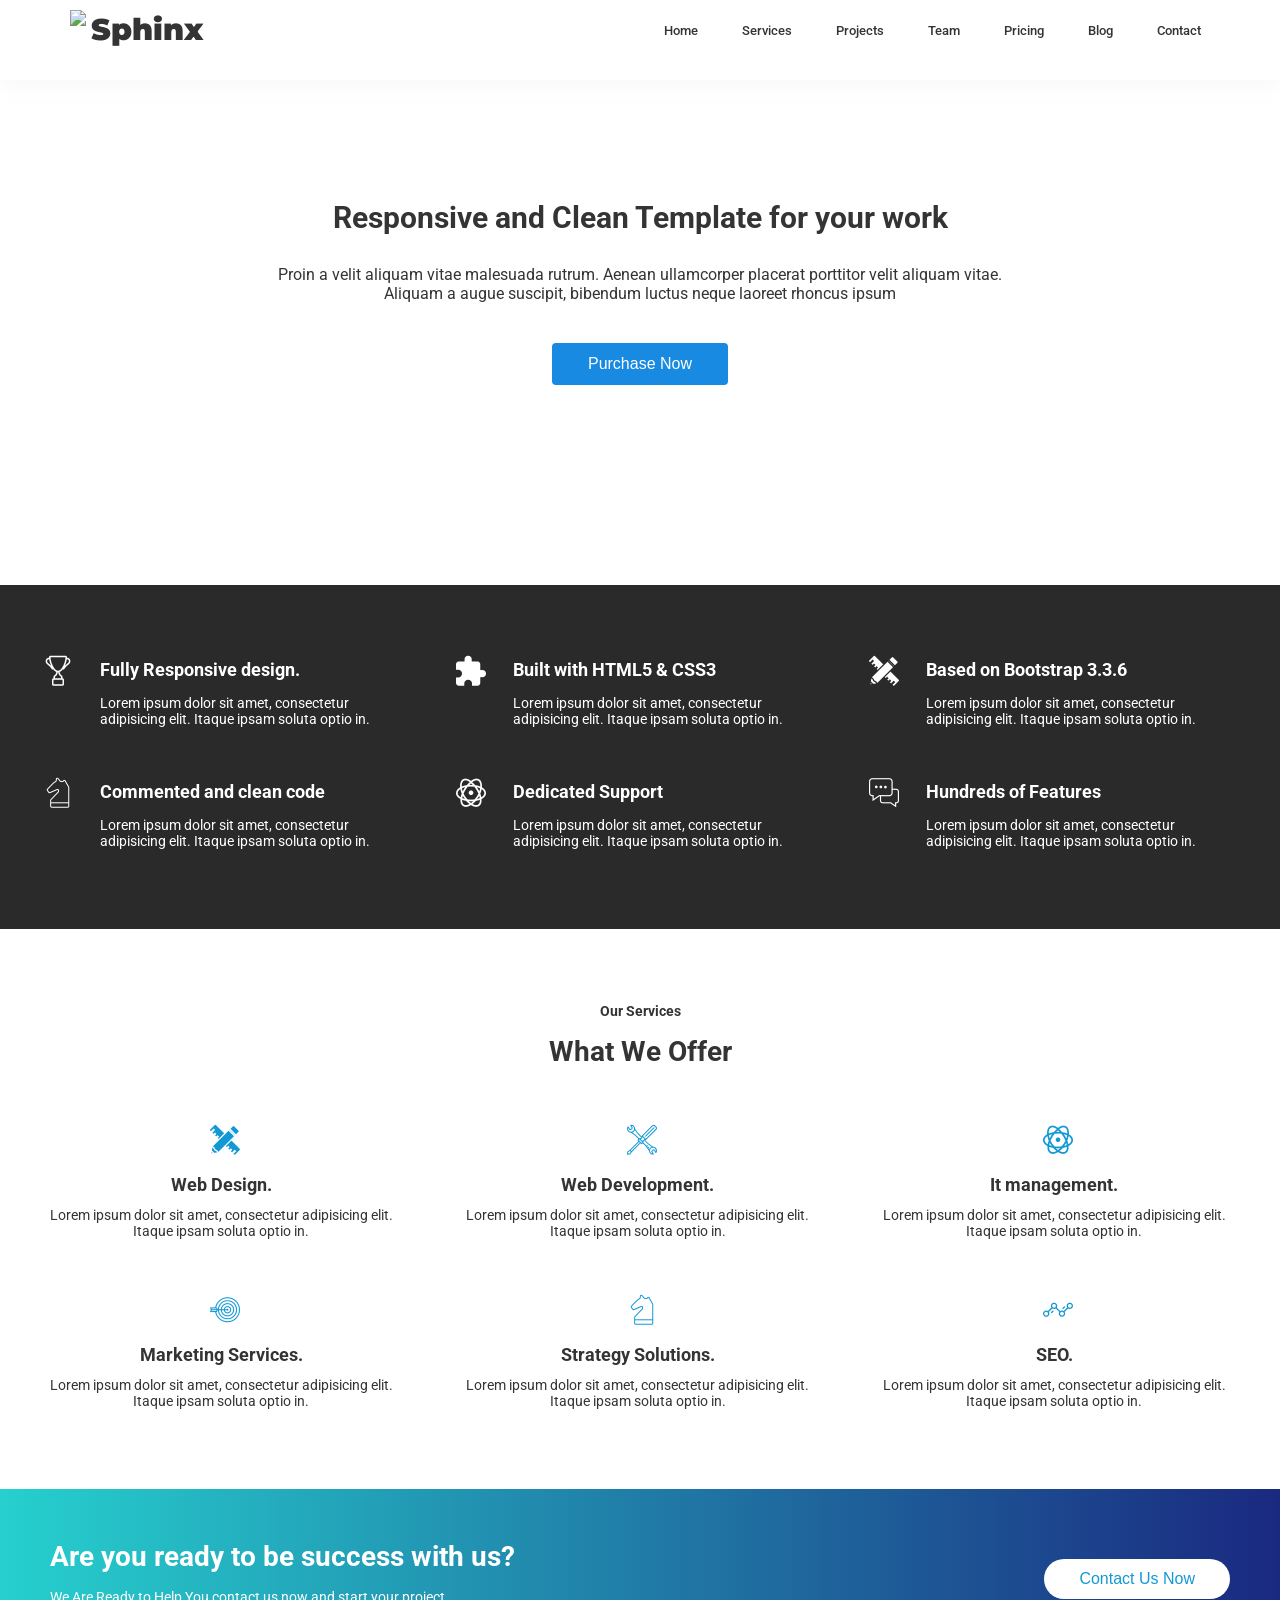
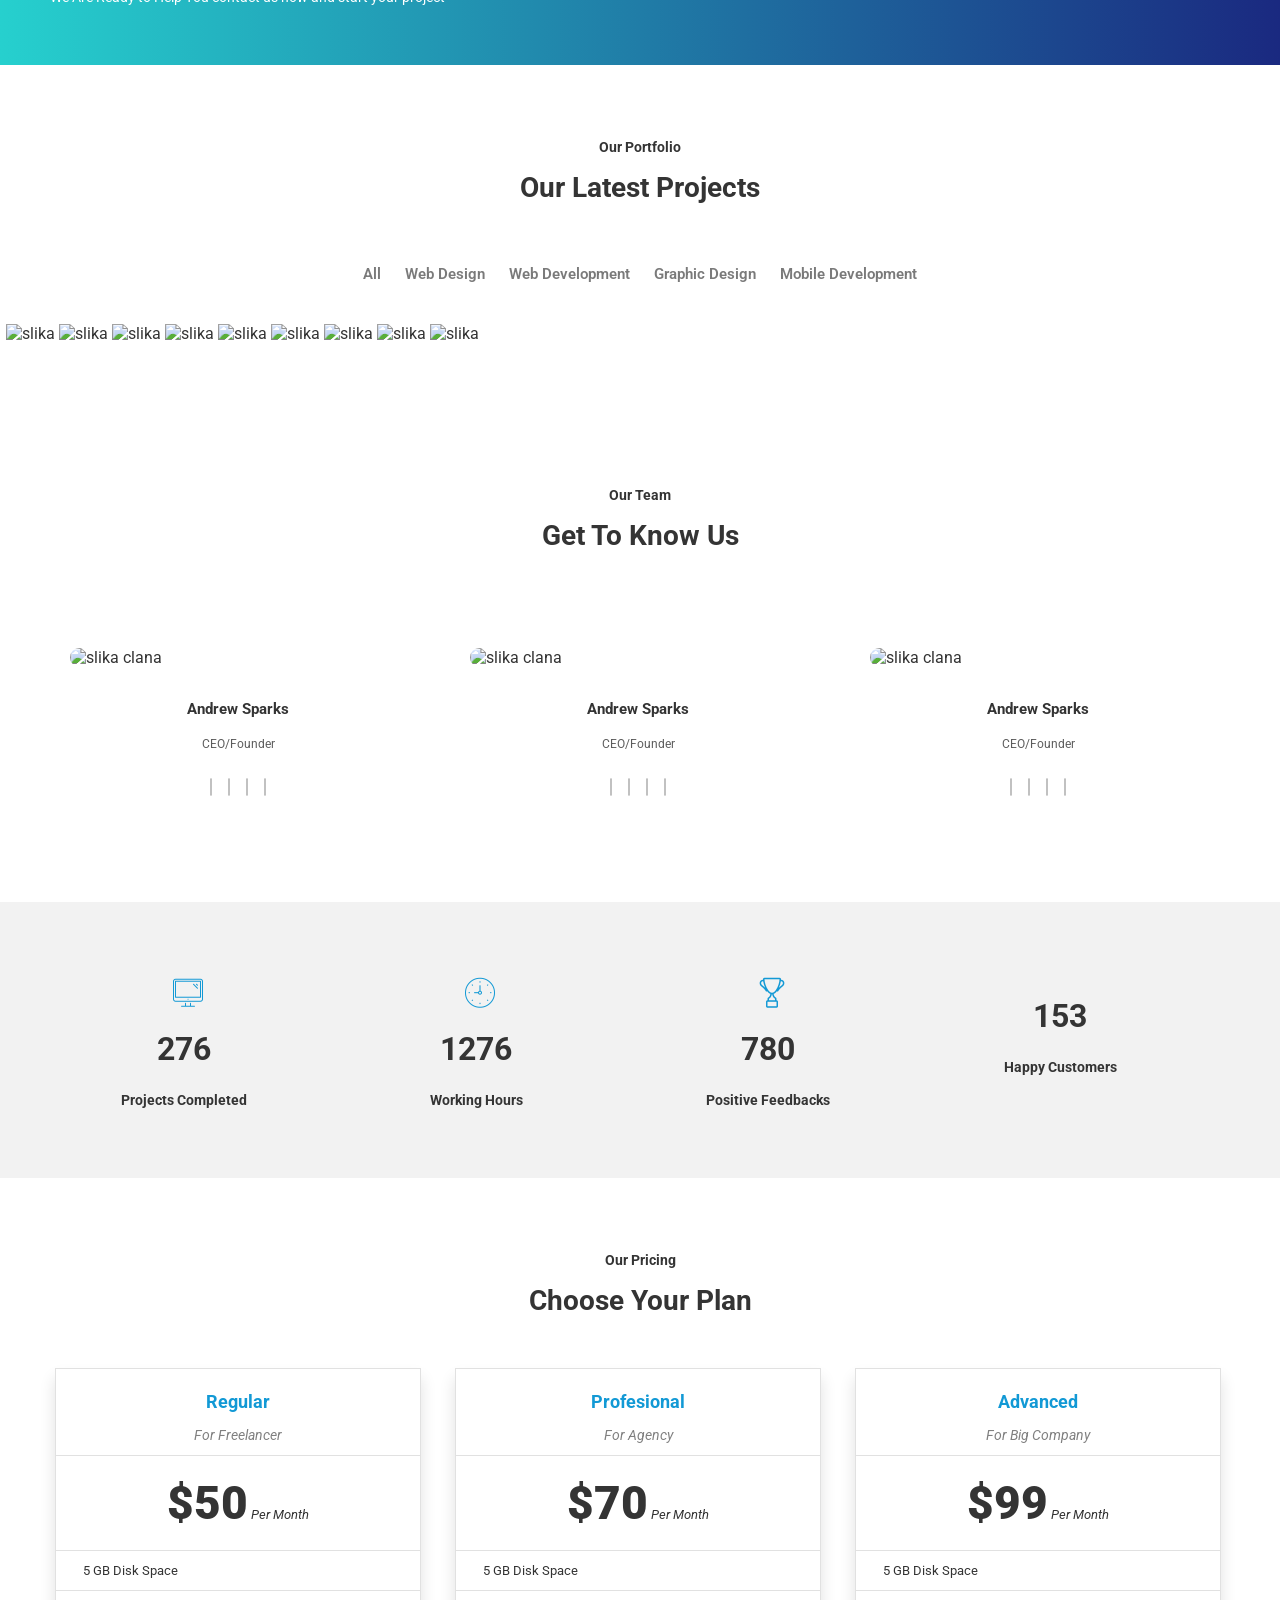
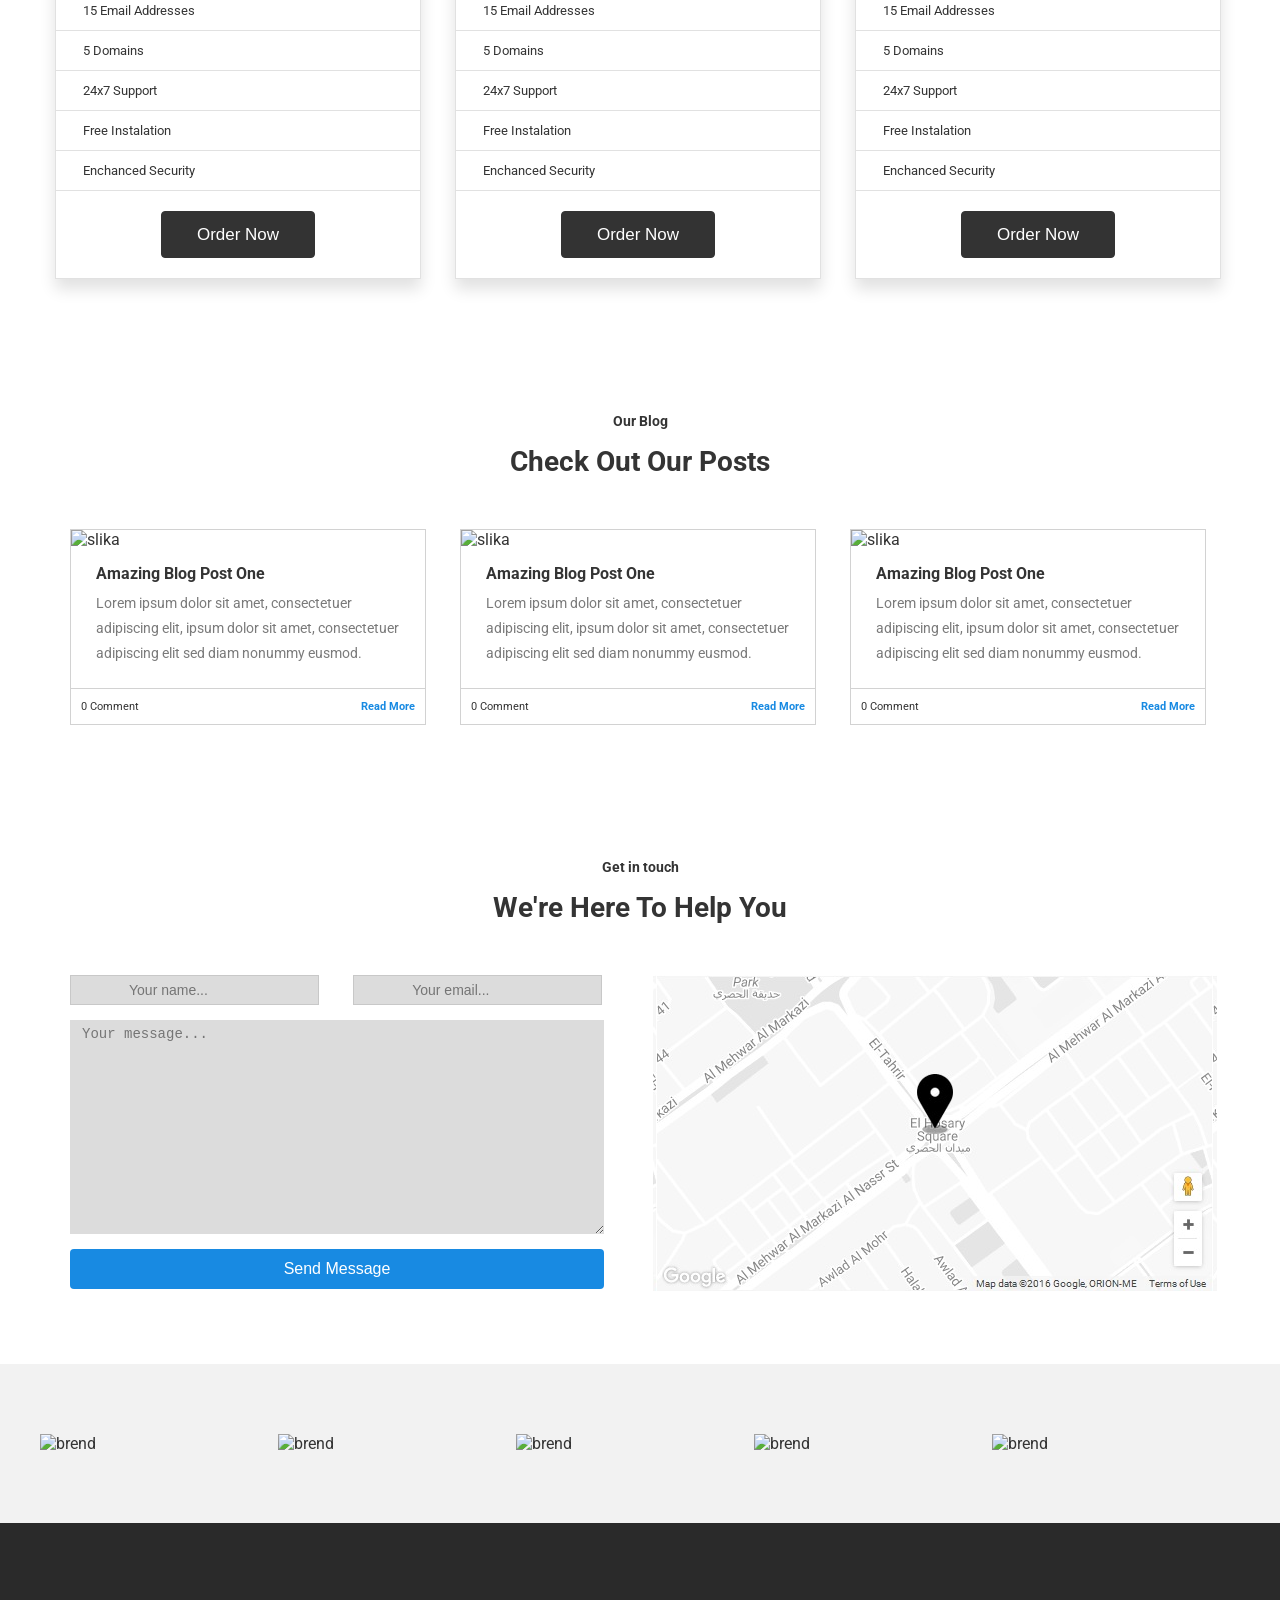
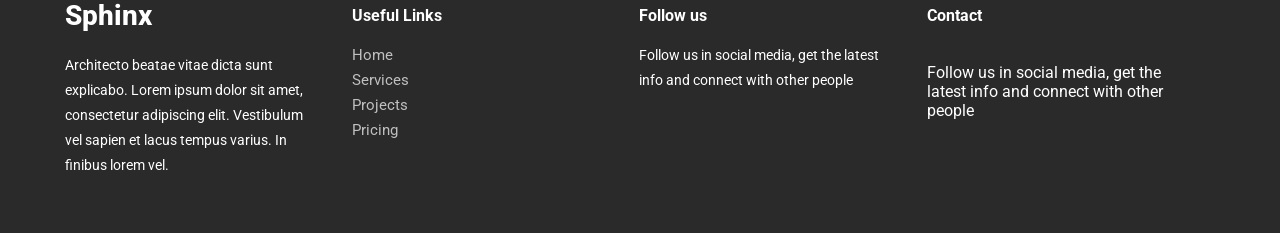
==== commit 629081db: "Add files via upload" ====
--- a/Domaci9/index.html
+++ b/Domaci9/index.html
@@ -697,12 +697,14 @@
 			</div>
 			<div class="dve_kol">
 				<div class="mapa_wrp">
-					<div class="mapa">
-					</div>
-				</div>
-			</div>
-		</div>
-		<div class="sivi pading70">
+					<a href="#">
+						<div class="mapa">
+						</div>
+					</a>
+				</div>
+			</div>
+		</div>
+		<div class="sivi_brend">
 			<div class="pet_kol">
 				<img class="brend" src="http://www.pharaohlab.com/sphinx/demo/assets/img/brands/evernote-gray.png" alt="brend">
 			</div>
@@ -720,7 +722,83 @@
 			</div>
 		</div>
 		<footer>
-			
+			<div class="futer_wrp">
+				<div class="sedmica">
+					<h4>
+						Sphinx
+					</h4>
+					<p class="manji_pasus">
+						Architecto beatae vitae dicta sunt explicabo. Lorem ipsum dolor sit amet, consectetur adipiscing elit. Vestibulum vel sapien et lacus tempus varius. In finibus lorem vel.
+					</p>
+				</div>
+				<div class="sedmica">
+					<h5>
+						Useful Links
+					</h5>
+					<div class="horizontala">
+						<div class="hor1">
+						</div>
+						<div class="hor2">
+						</div>
+					</div>
+					<ul>
+						<a href="#">
+							<li>
+								Home
+							</li>
+						</a>
+						<a href="#">
+							<li>
+								Services
+							</li>
+						</a>
+						<a href="#">
+							<li>
+								Projects
+							</li>
+						</a>
+						<a href="#">
+							<li>
+								Pricing
+							</li>
+						</a>
+					</ul>
+				</div>
+				<div class="sedmica">
+					<h5>
+						Follow us
+					</h5>
+					<div class="horizontala">
+						<div class="hor1">
+						</div>
+						<div class="hor2">
+						</div>
+					</div>
+					<p class="manji_pasus">
+						Follow us in social media, get the latest info and connect with other people 
+					</p>
+					<div class="folow_fa">
+						<i class=""></i>
+						<i class=""></i>
+						<i class=""></i>
+						<i class=""></i>
+					</div>
+				</div>
+				<div class="sedmica">
+					<h5>
+						Contact
+					</h5>
+					<div class="horizontala">
+						<div class="hor1">
+						</div>
+						<div class="hor2">
+						</div>
+					</div>
+					<p class="futer_kontakt">
+						Follow us in social media, get the latest info and connect with other people 
+					</p>
+				</div>
+			</div>
 		</footer>
 	</div>
 </body>
--- a/Domaci9/style.css
+++ b/Domaci9/style.css
@@ -542,9 +542,10 @@
 	background: url('mapa.jpg');
 	background-position: center center;
 }
-.pading70 {
-	padding-top: 70px;
-	padding-bottom: 70px;
+.sivi_brend {
+	width: 100%;
+	background-color: #f2f2f2;
+	padding: 70px 40px;
 }
 .pet_kol {
 	box-sizing: border-box;
@@ -556,6 +557,49 @@
 	margin-left: auto;
 	margin-right: auto;
 }
+footer {
+	padding-top: 50px;
+	background-color: rgb(42, 42, 42);
+	color: white;
+}
+.futer_wrp {
+	padding-left: 50px;
+	padding-right: 50px;
+	min-height: 260px;
+}
+footer h4 {
+	margin-bottom: 20px;
+	font-weight: 800;
+	font-size: 28px;
+	line-height: 35px
+}
+footer h5 {
+	text-align: left;
+	font-size: 16px;
+	line-height: 35px;
+}
+footer .manji_pasus {
+	font-size: 14px;
+	line-height: 25px;
+}
+.sedmica {
+	vertical-align: top;
+}
+footer ul {
+	text-align: left;
+}
+footer ul li {
+	color: white;
+	display: block;
+	line-height: 25px;
+	font-size: 15px;
+}
+footer ul a {
+	opacity: 0.7;
+}
+footer ul a:hover {
+	opacity: 1;
+}
 
 
 
@@ -576,6 +620,10 @@
 	}
 	.cetvorka {
 		padding: 20px;
+	}
+	.pet_kol {
+		width: 32%;
+		margin-bottom: 20px;
 	}
 }
 
@@ -645,6 +693,9 @@
 	h4 {
 		font-size: 24px;
 	}
+	.sivi_brend {
+		padding: 30px 20px;
+	}
 }
 
 @media screen and (min-width: 600px) and (max-width: 950px) {
@@ -699,4 +750,11 @@
 		padding-left: 15px;
 		padding-right: 15px;
 	}
-}
+	.pet_kol {
+		width: 49%;
+	}
+	.sivi_brend {
+		padding-left: 0;
+		padding-right: 0;
+	}
+}
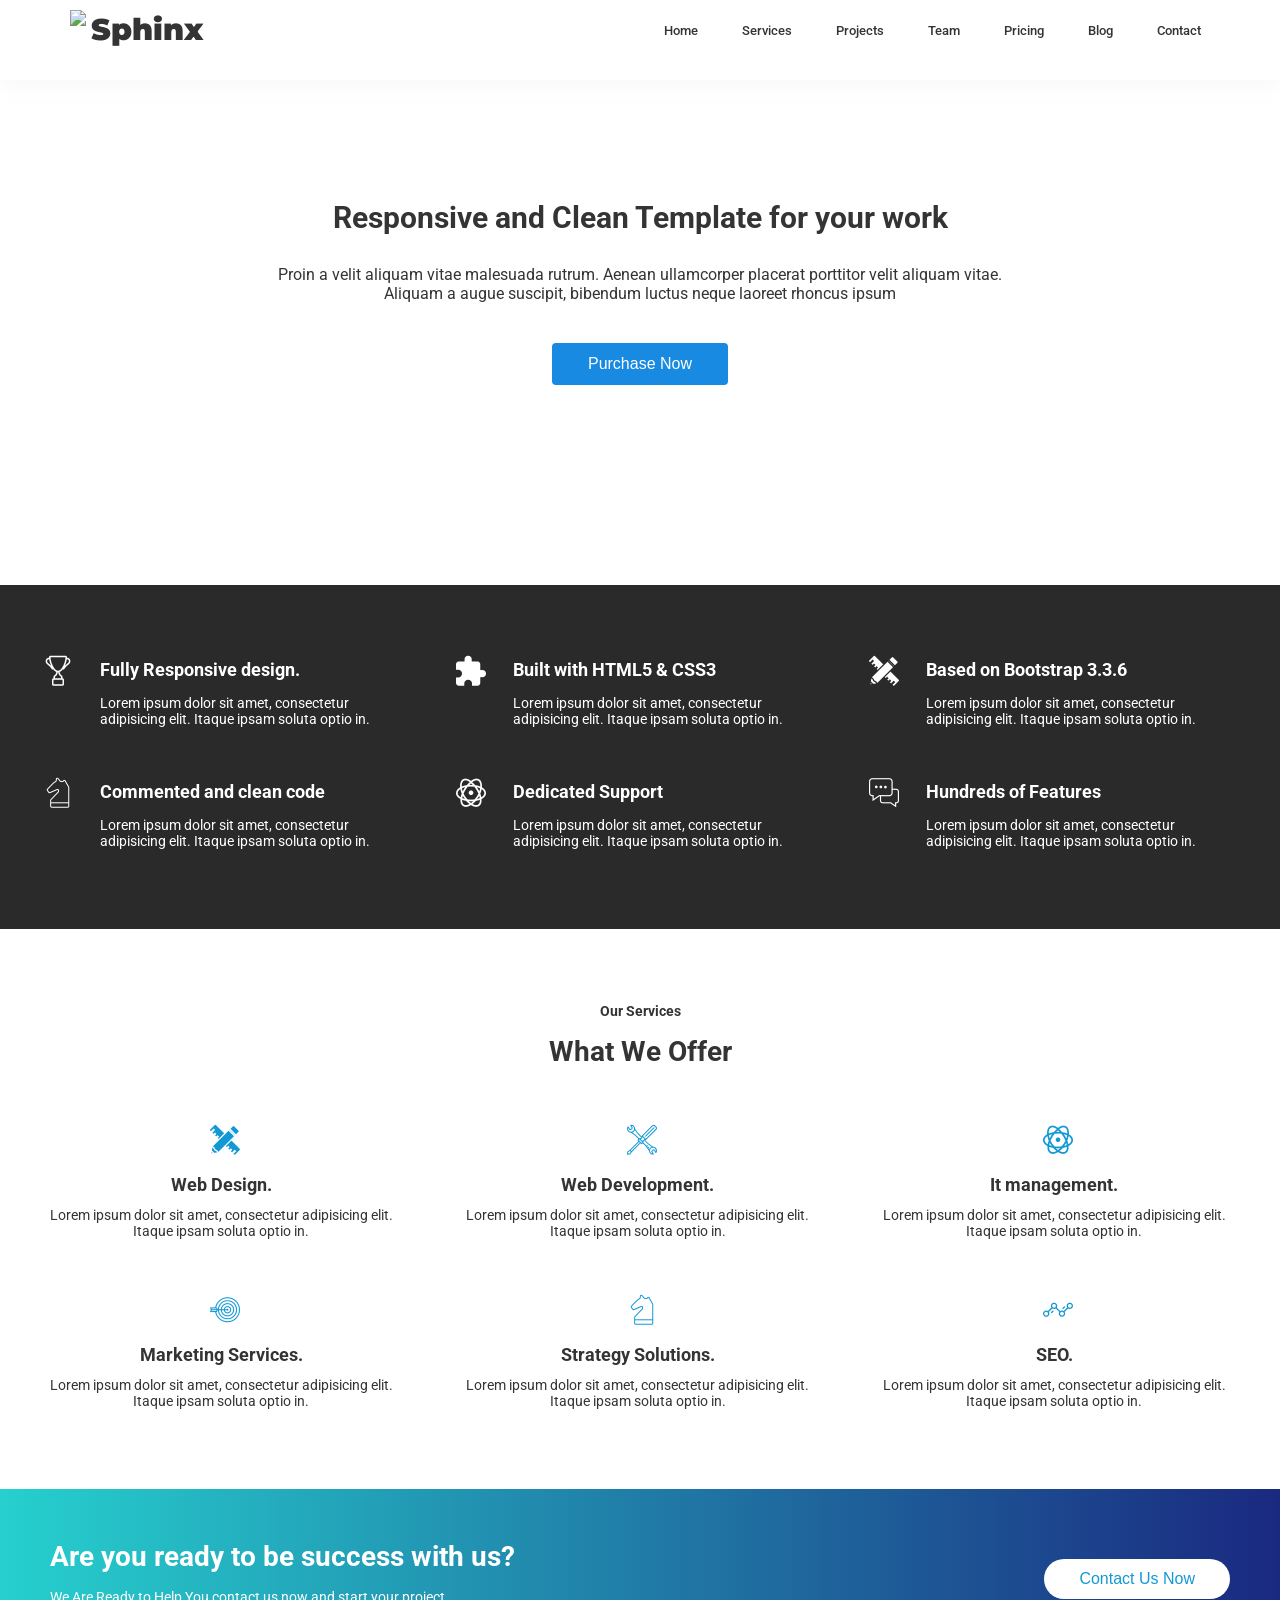
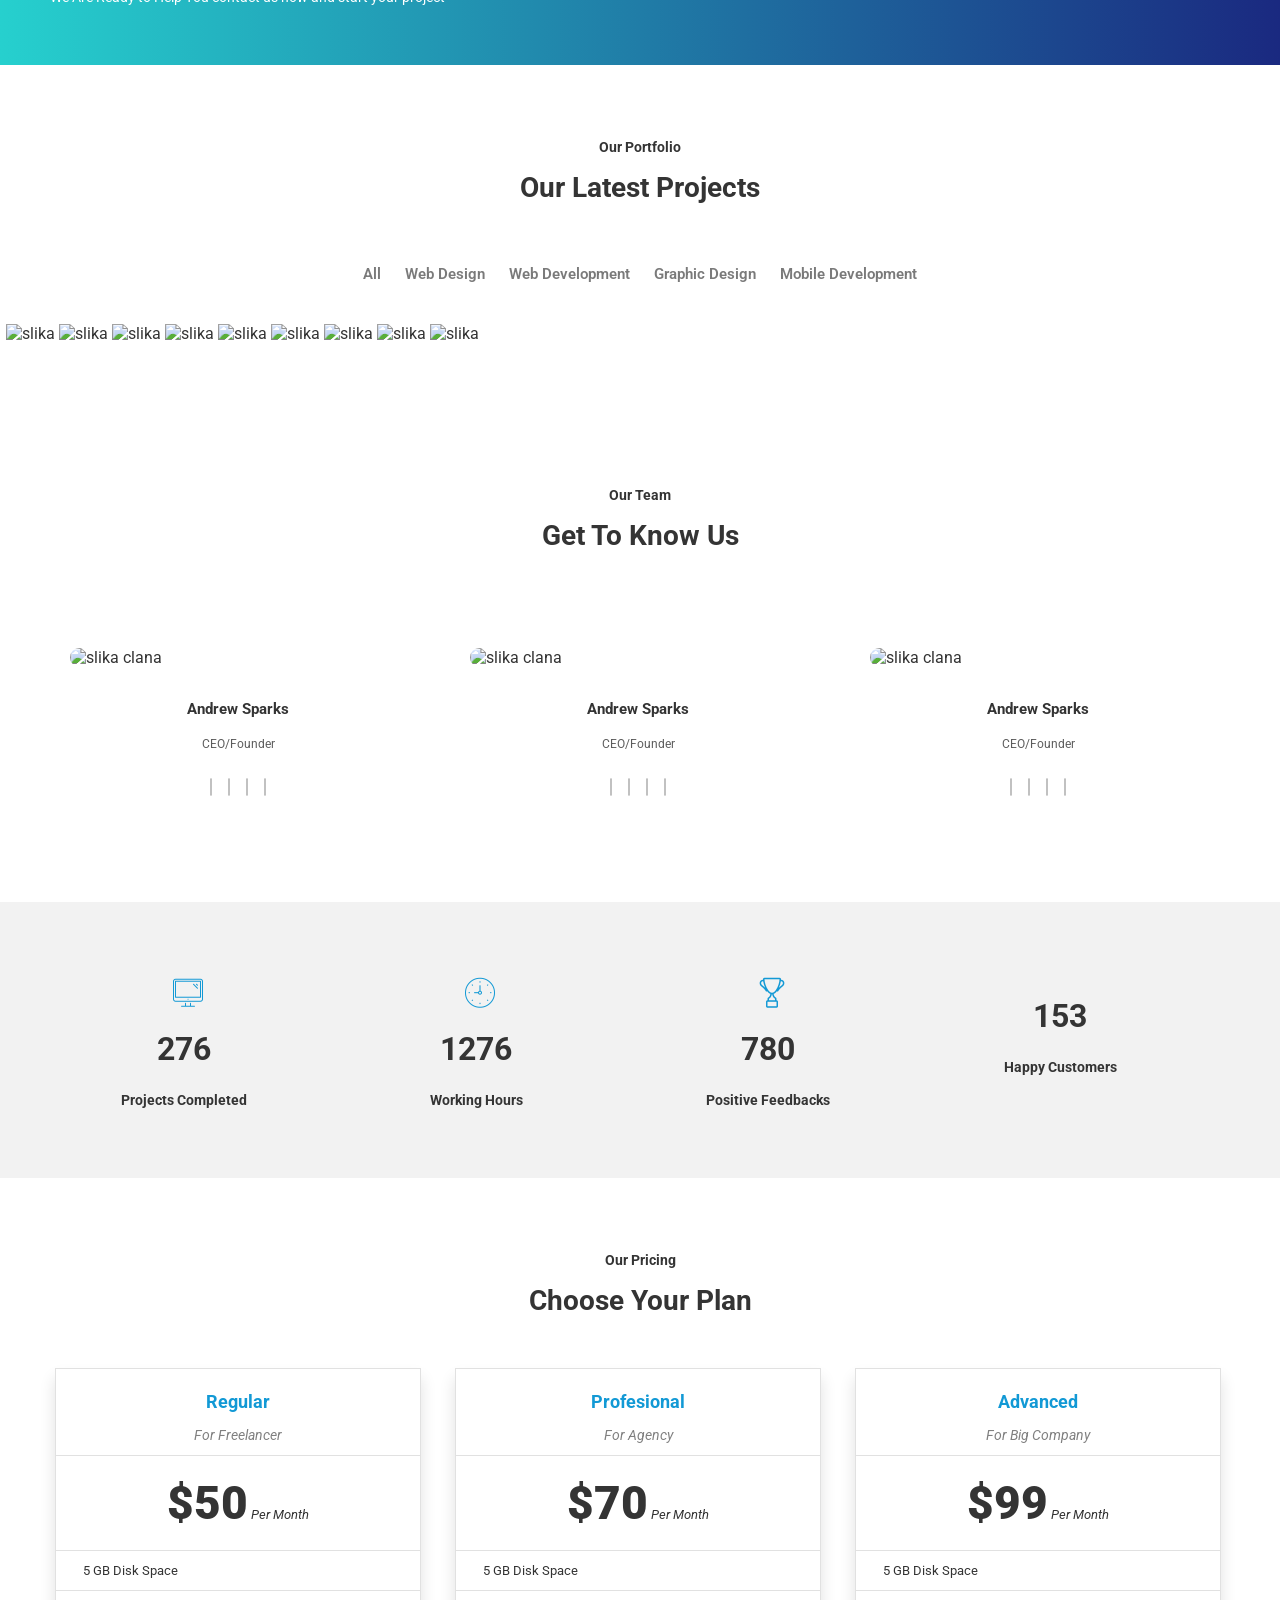
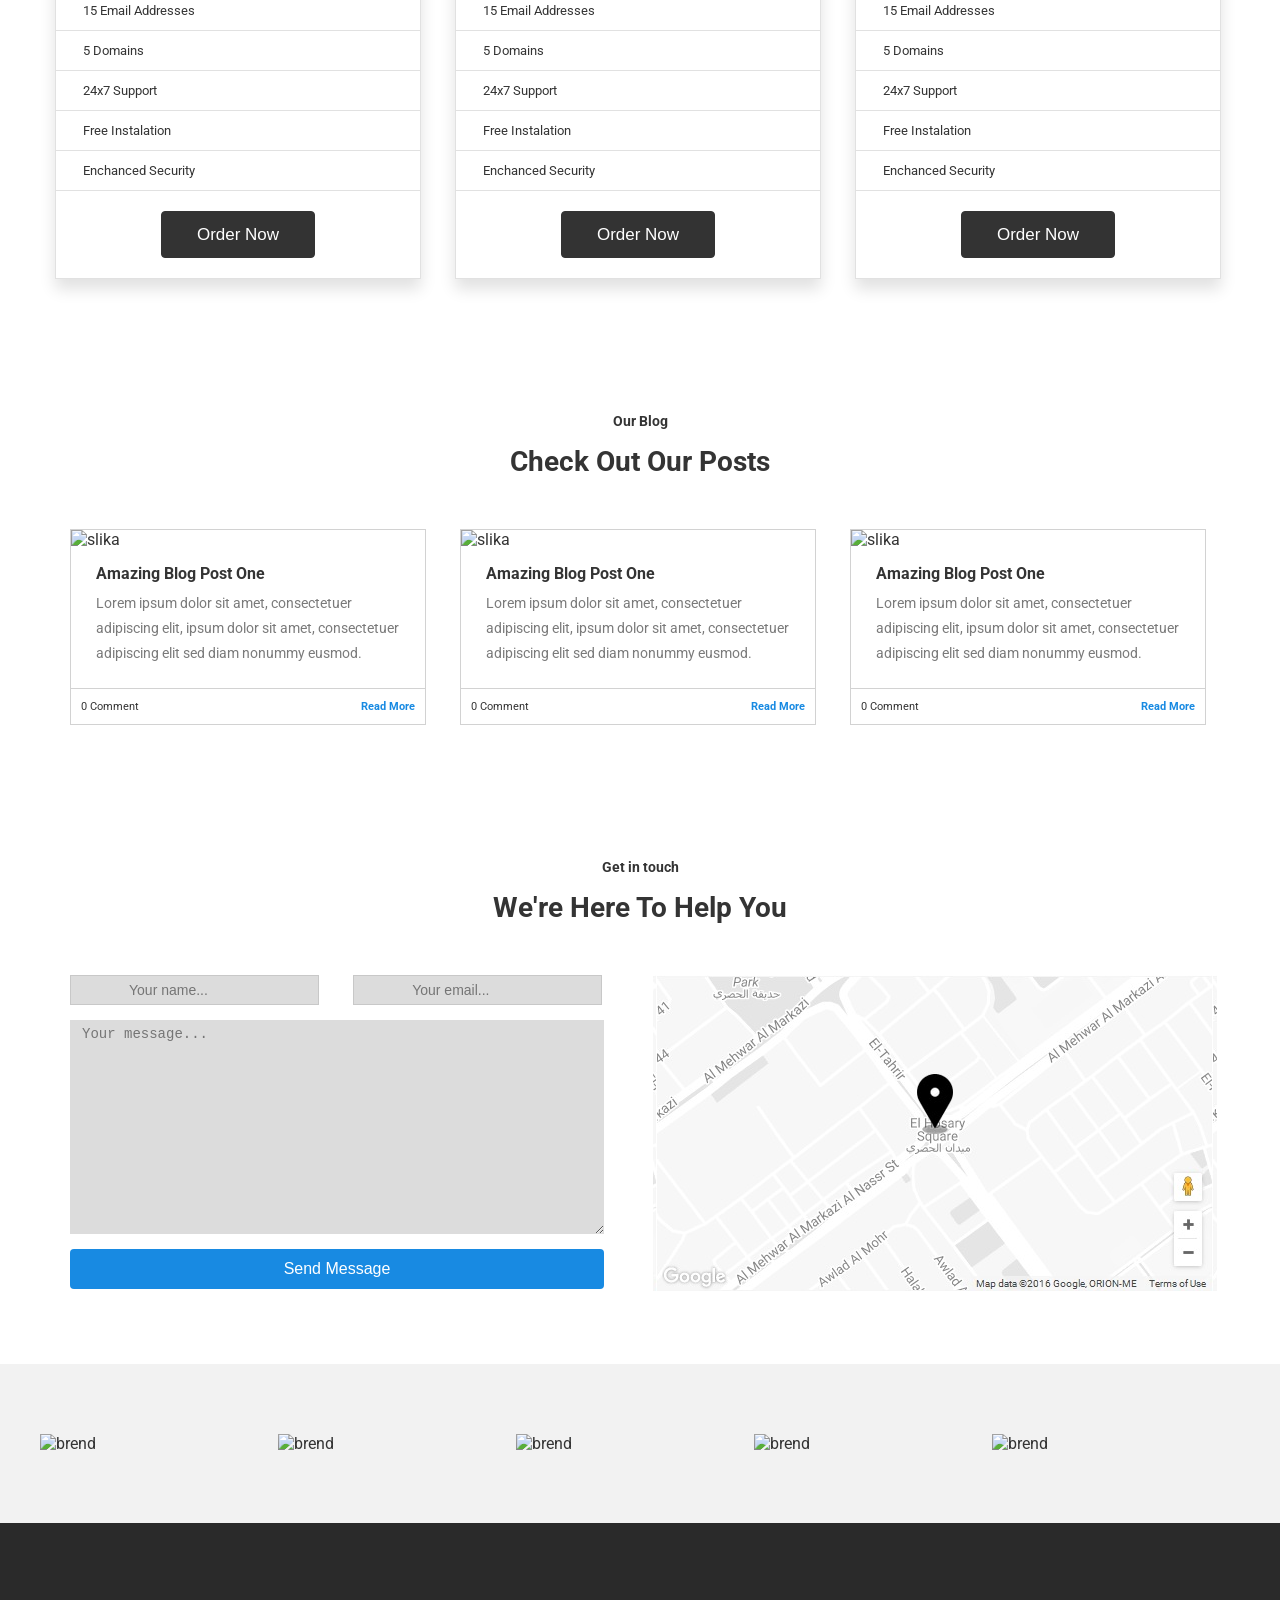
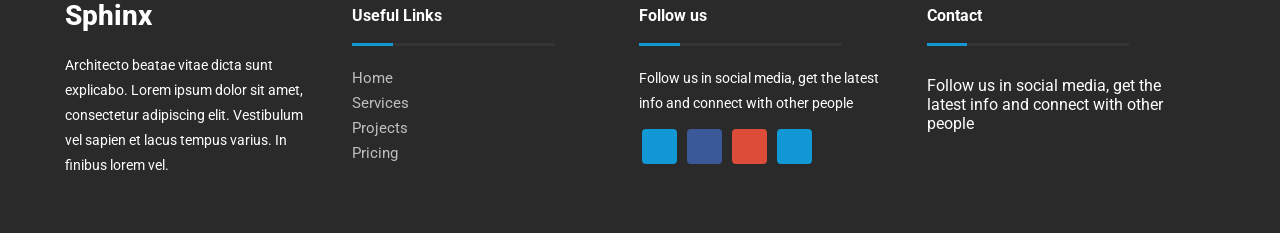
==== commit 85c2aeeb: "Add files via upload" ====
--- a/Domaci9/index.html
+++ b/Domaci9/index.html
@@ -738,8 +738,6 @@
 					<div class="horizontala">
 						<div class="hor1">
 						</div>
-						<div class="hor2">
-						</div>
 					</div>
 					<ul>
 						<a href="#">
@@ -771,17 +769,34 @@
 					<div class="horizontala">
 						<div class="hor1">
 						</div>
-						<div class="hor2">
-						</div>
 					</div>
 					<p class="manji_pasus">
 						Follow us in social media, get the latest info and connect with other people 
 					</p>
 					<div class="folow_fa">
-						<i class=""></i>
-						<i class=""></i>
-						<i class=""></i>
-						<i class=""></i>
+						<ul>
+						<a href="#">
+							<li>
+								<span class="fa fa-twitter"></span>
+							
+							</li>
+						</a>
+						<a href="#">
+							<li>
+								<span class="fa fa-facebook"></span>
+							</li>
+						</a>
+						<a href="#">
+							<li>
+								<span class="fa fa-google-plus"></span>
+							</li>
+						</a>
+						<a href="#">	
+							<li>
+								<span class="fa fa-linkedin"></span>
+							</li>
+						</a>
+					</ul>
 					</div>
 				</div>
 				<div class="sedmica">
@@ -791,8 +806,6 @@
 					<div class="horizontala">
 						<div class="hor1">
 						</div>
-						<div class="hor2">
-						</div>
 					</div>
 					<p class="futer_kontakt">
 						Follow us in social media, get the latest info and connect with other people 
--- a/Domaci9/style.css
+++ b/Domaci9/style.css
@@ -600,6 +600,45 @@
 footer ul a:hover {
 	opacity: 1;
 }
+.horizontala {
+	width: 80%;
+	height: 3px;
+	background-color: #343434;
+	margin-bottom: 20px; 
+}
+.hor1 {
+	width: 20%;
+	height: 3px;
+	background-color: #1299d5;
+}
+.folow_fa ul a {
+	display: inline-block;
+	height: 35px;
+	width: 35px;
+	border-radius: 4px;
+	font-size: 14px;
+	line-height: 35px;
+	text-align: center;
+	margin: 3px;
+	opacity: 1;
+}
+.folow_fa ul a li span {
+	margin-top: 10px;
+	color: white;
+	
+}
+.folow_fa ul a:nth-child(4n) {
+	background-color: #1299d5;
+}
+.folow_fa ul a:nth-child(2) {
+	background-color: #3b5998;
+}
+.folow_fa ul a:nth-child(3) {
+	background-color: #dd4b39;
+}
+.folow_fa ul a:nth-child(1) {
+	background-color: #1299d5;
+}
 
 
 
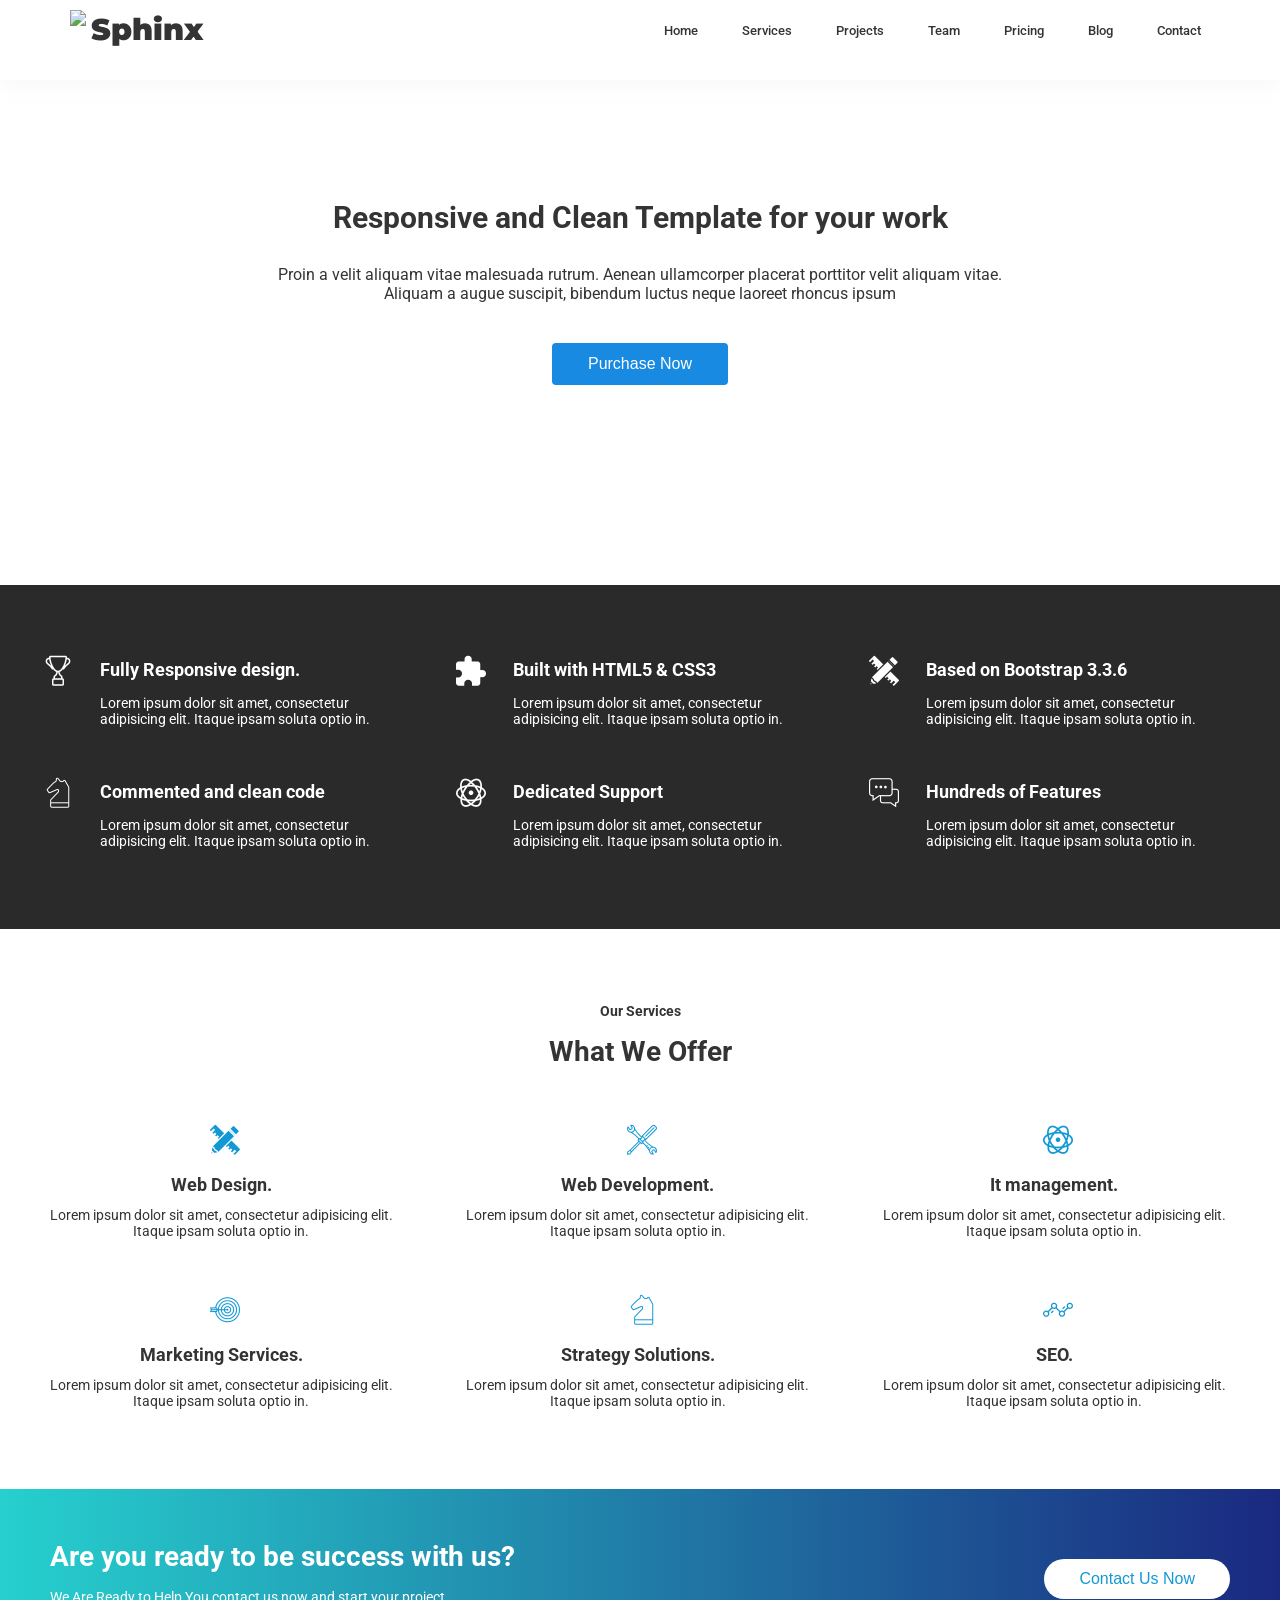
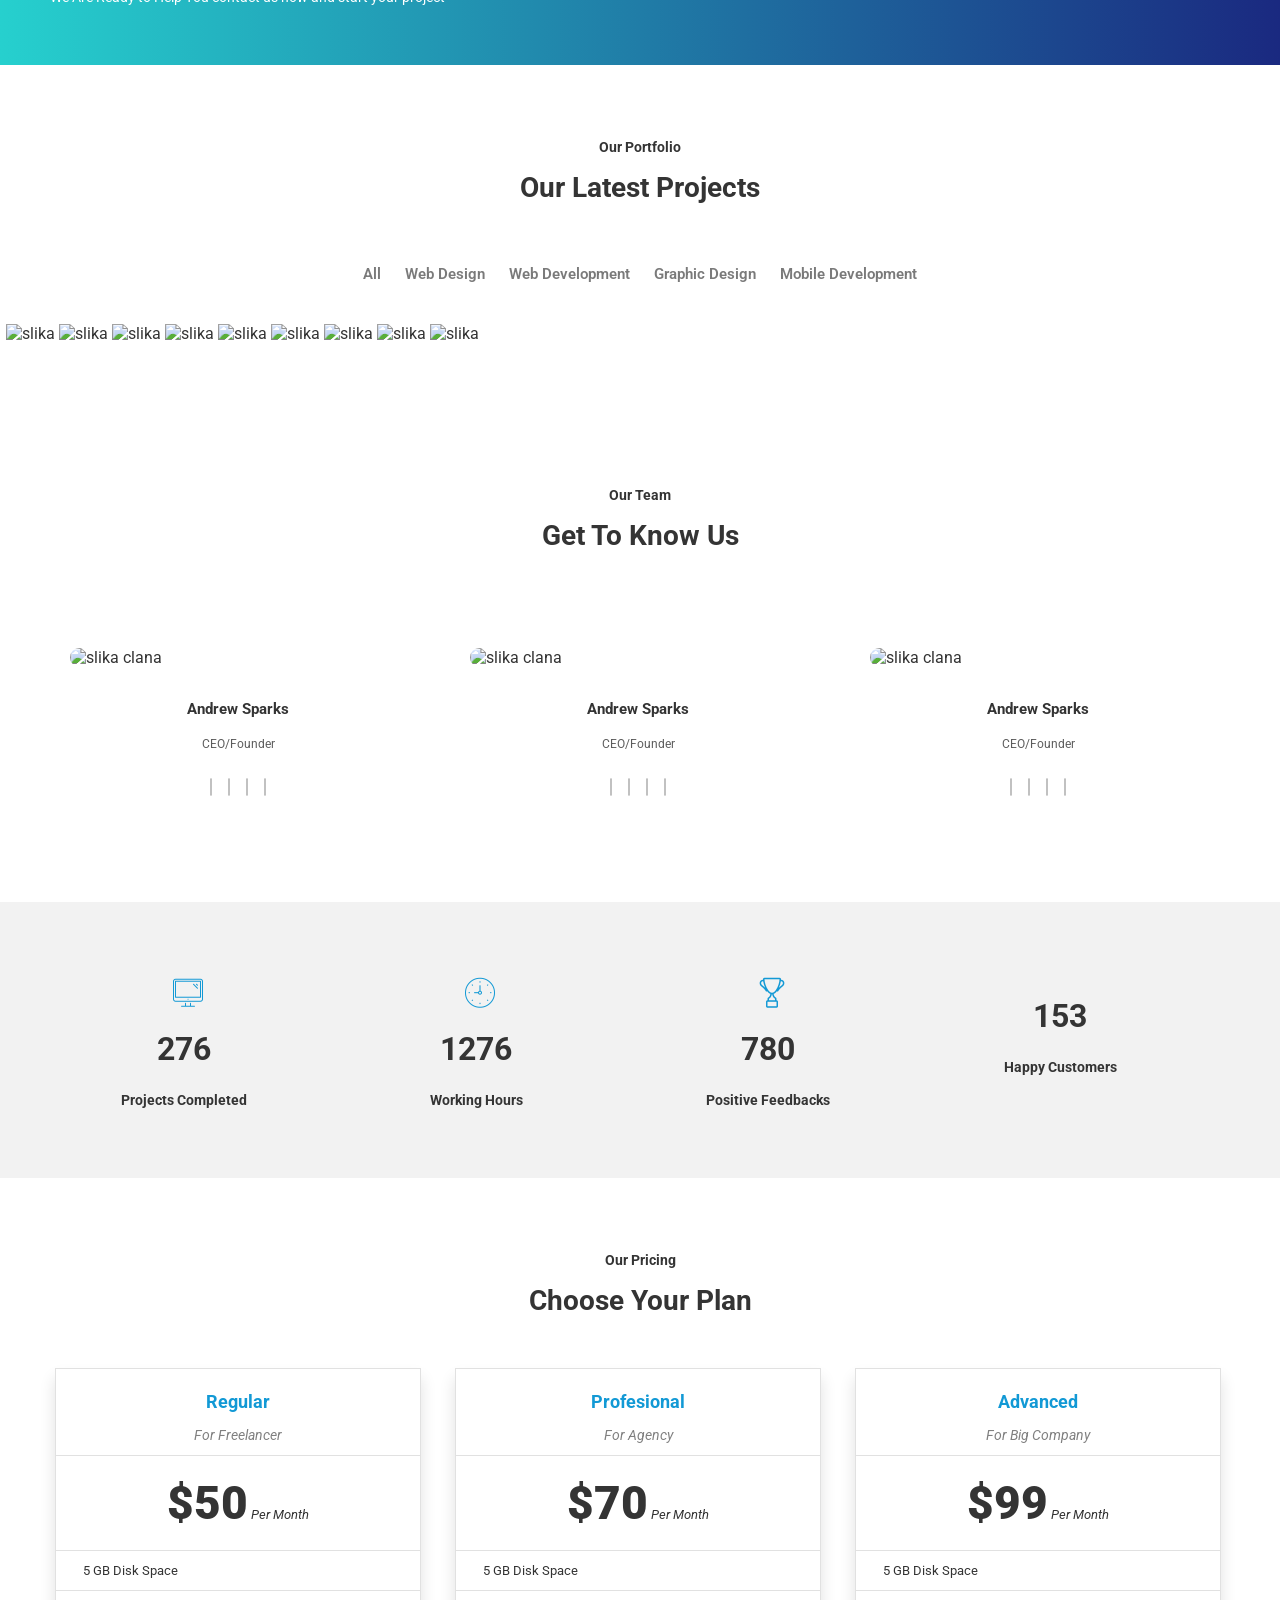
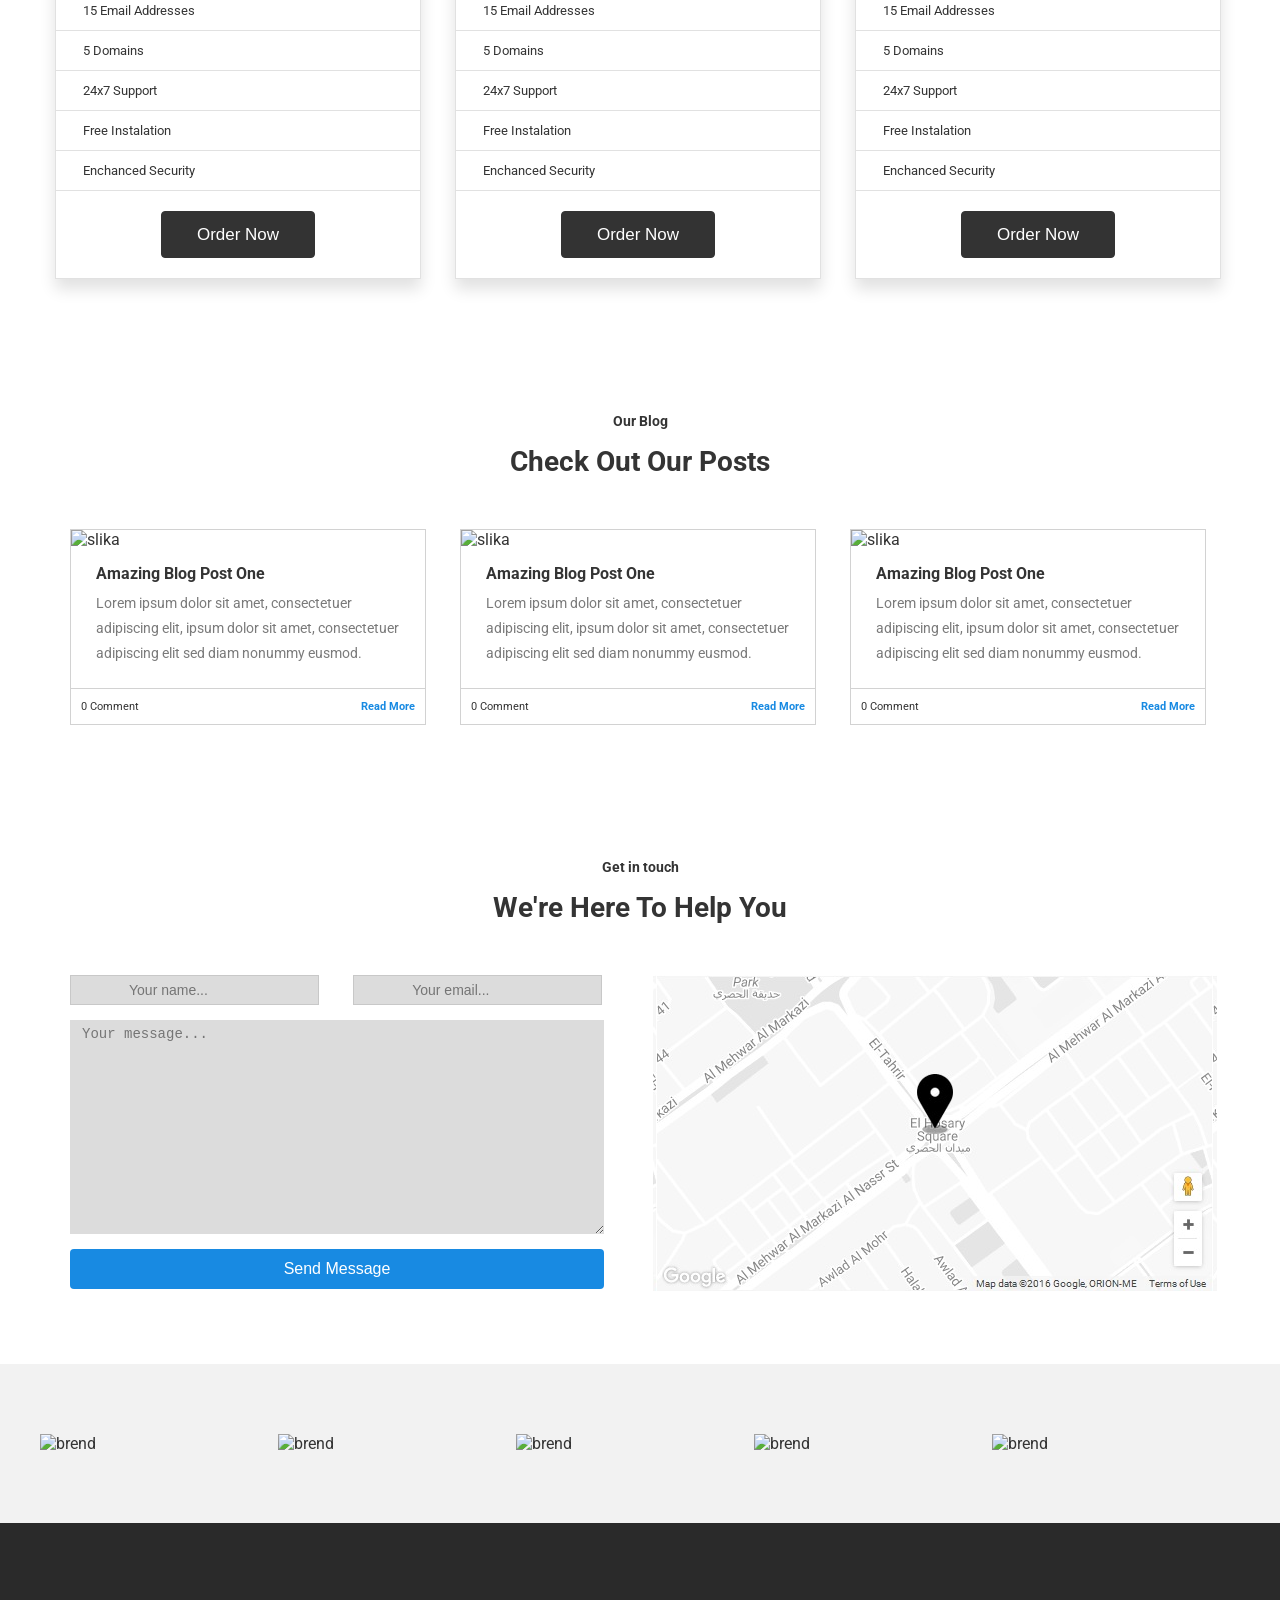
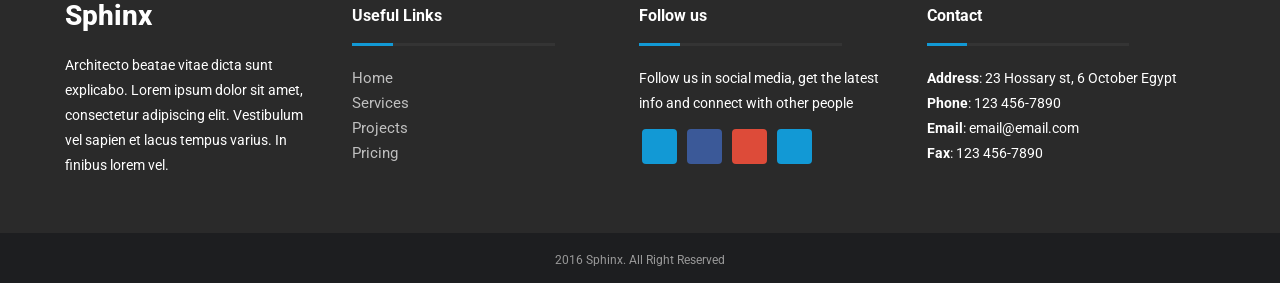
==== commit 959178b2: "Add files via upload" ====
--- a/Domaci9/index.html
+++ b/Domaci9/index.html
@@ -808,9 +808,15 @@
 						</div>
 					</div>
 					<p class="futer_kontakt">
-						Follow us in social media, get the latest info and connect with other people 
+						<strong>Address</strong>: 23 Hossary st, 6 October Egypt<br>
+						<strong>Phone</strong>: 123 456-7890<br>
+						<strong>Email</strong>: email@email.com<br>
+						<strong>Fax</strong>: 123 456-7890<br>
 					</p>
 				</div>
+			</div>
+			<div class="dno">
+				<i class="fa fa-copyright"></i>2016 Sphinx. All Right Reserved
 			</div>
 		</footer>
 	</div>
--- a/Domaci9/style.css
+++ b/Domaci9/style.css
@@ -639,7 +639,20 @@
 .folow_fa ul a:nth-child(1) {
 	background-color: #1299d5;
 }
-
+.futer_kontakt {
+	font-size: 14px;
+	line-height: 25px;
+	margin: 0;
+}
+.dno {
+	padding-top: 15px;
+	padding-bottom: 10px;
+	color: #999;
+	background-color: #1d1e20;
+	font-size: 12px;
+	line-height: 25px;
+	text-align: center;
+}
 
 
 
@@ -796,4 +809,9 @@
 		padding-left: 0;
 		padding-right: 0;
 	}
-}
+	.futer_wrp {
+		padding-left: 10px;
+		padding-right: 10px;
+		padding-bottom: 50px;
+	}
+}
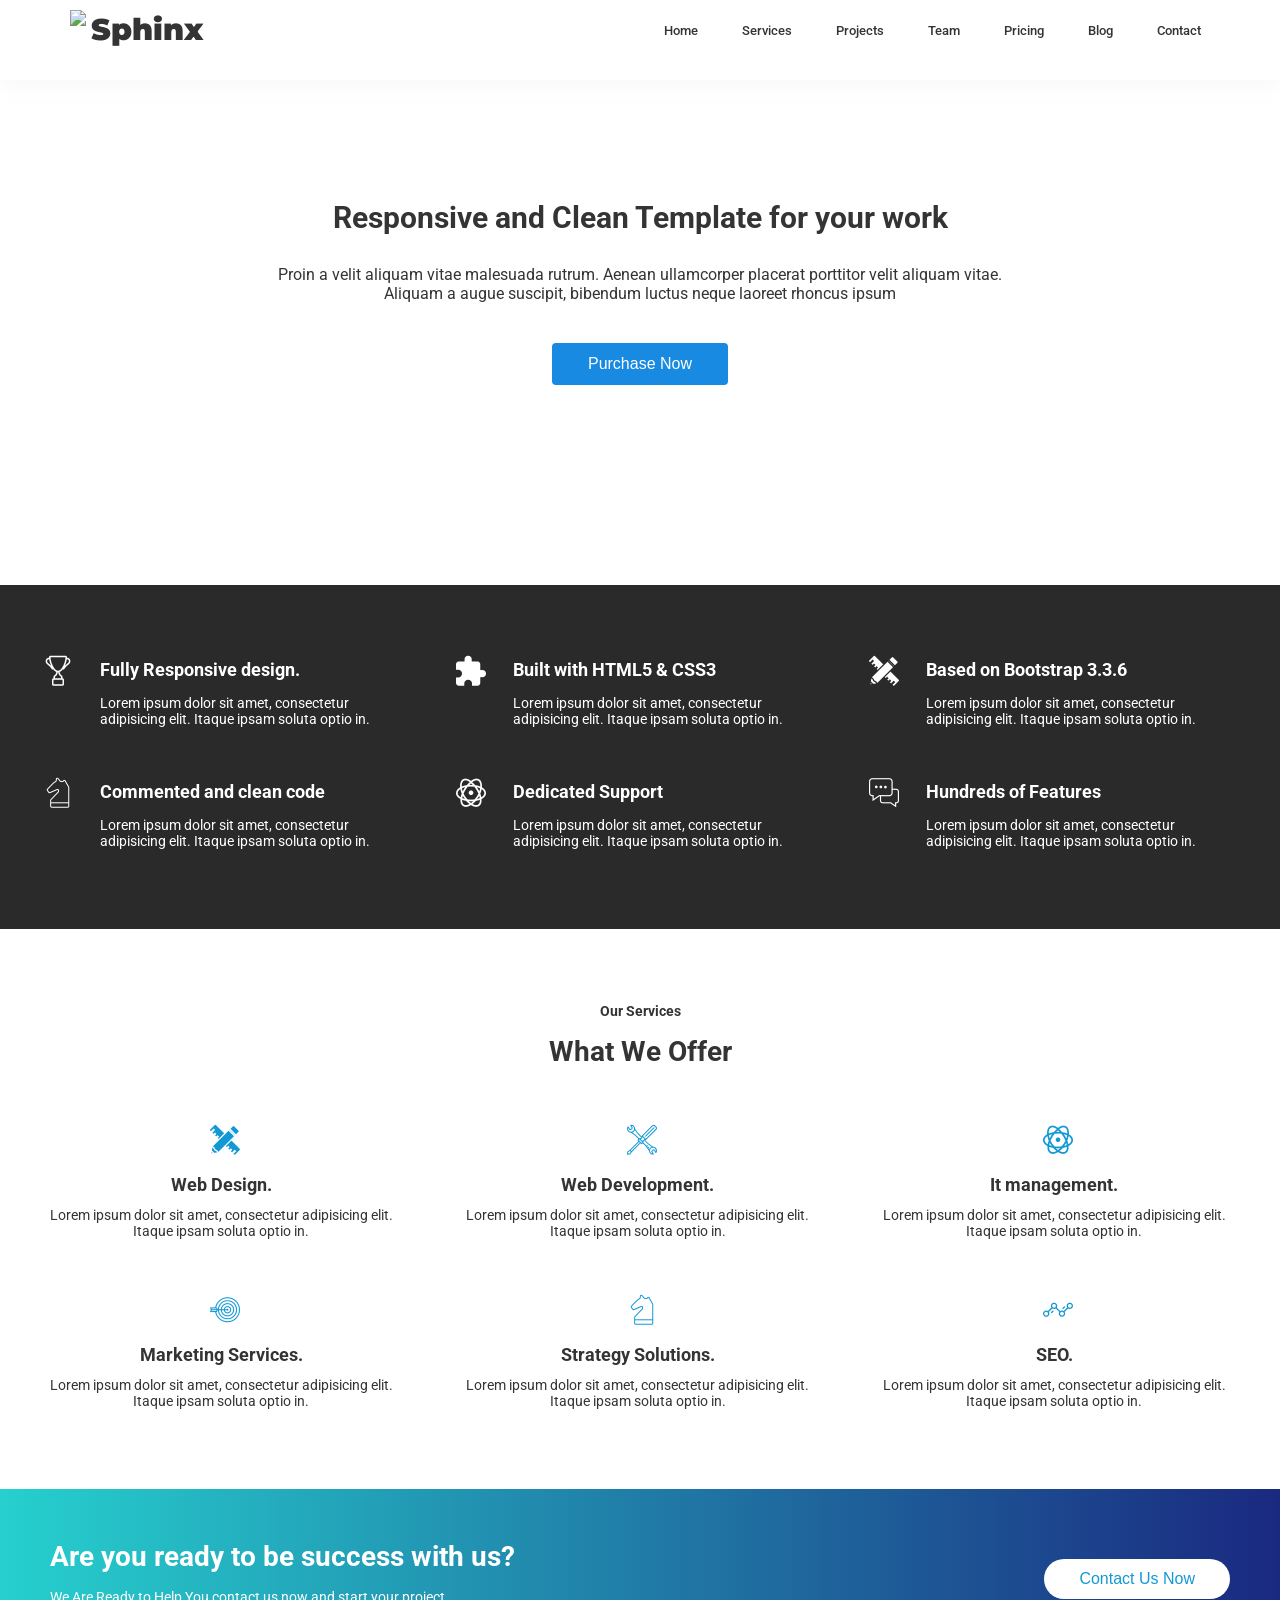
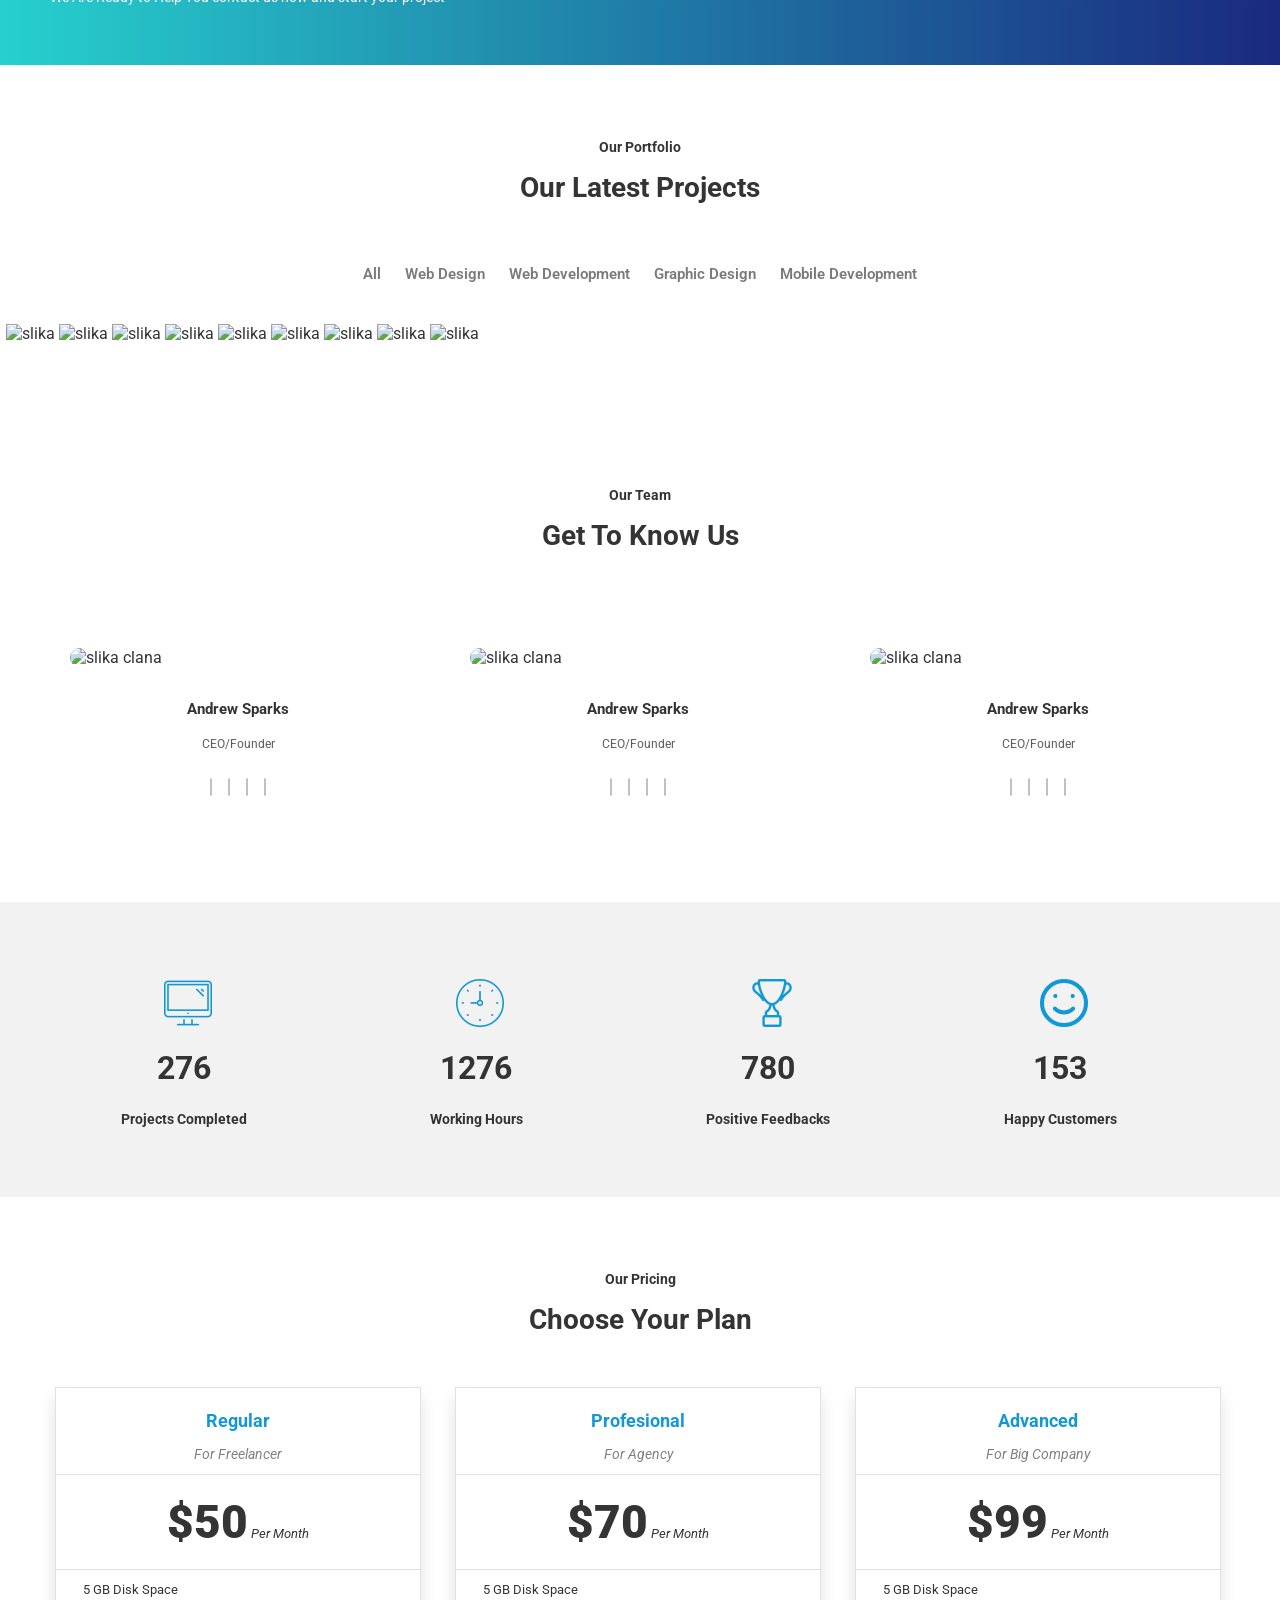
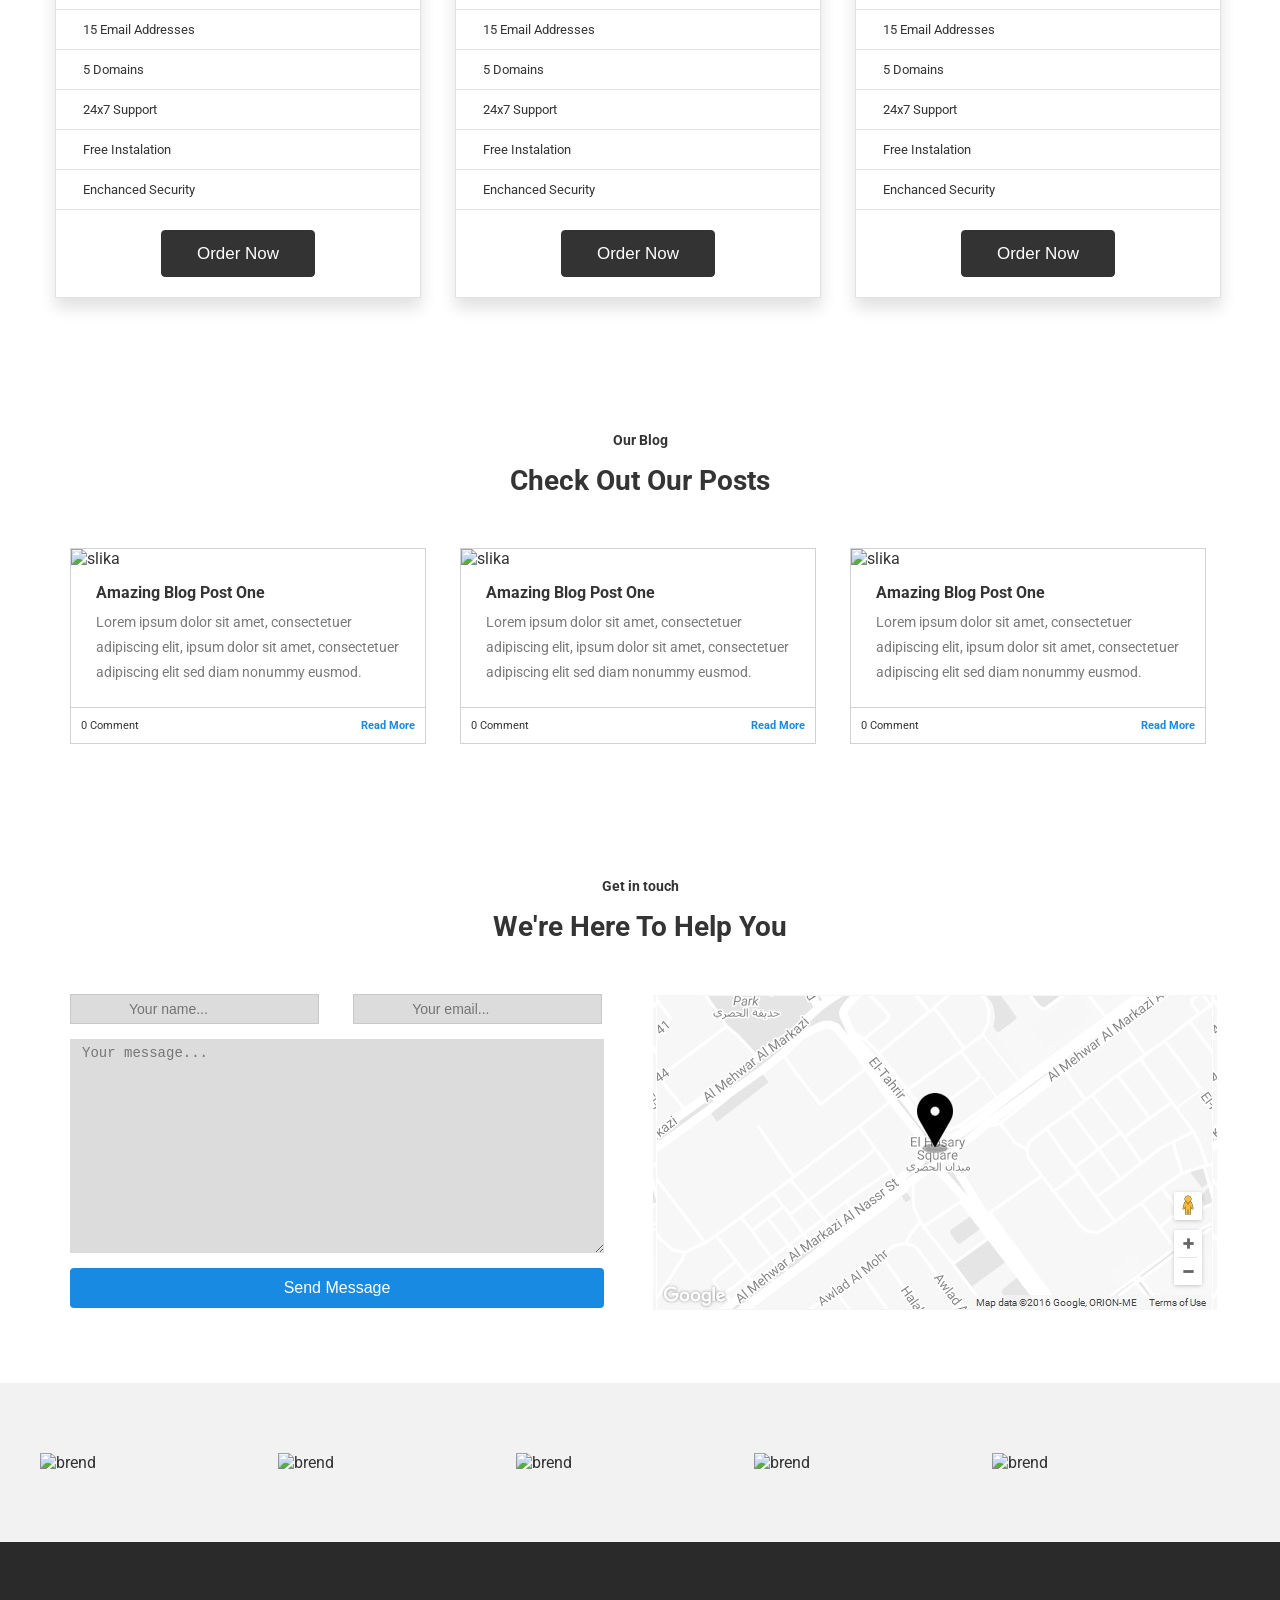
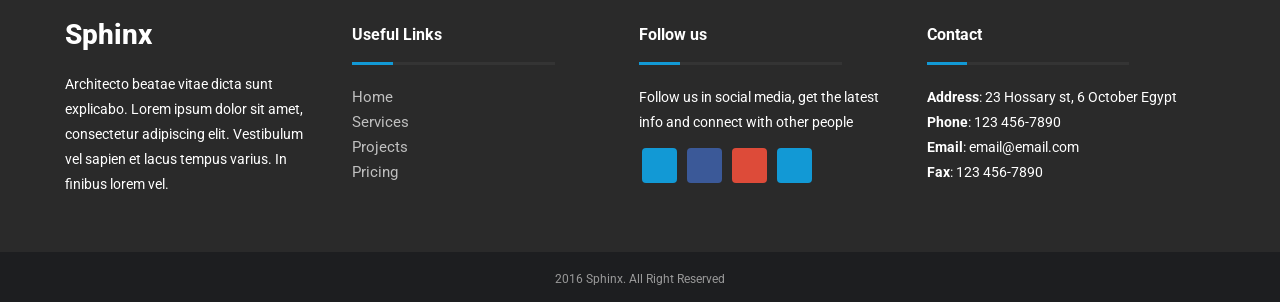
==== commit bf9a72c8: "Add files via upload" ====
--- a/Domaci9/index.html
+++ b/Domaci9/index.html
@@ -22,32 +22,32 @@
 						</a>
 					</li>
 					<li>
-						<a href="#" class="vece_750">
+						<a href="#services" class="vece_750">
 							Services
 						</a>
 					</li>
 					<li>
-						<a href="#" class="vece_750">
+						<a href="#projects" class="vece_750">
 							Projects
 						</a>
 					</li>
 					<li>
-						<a href="#" class="vece_750">
+						<a href="#team" class="vece_750">
 							Team
 						</a>
 					</li>
 					<li>
-						<a href="#" class="vece_750">
+						<a href="#pricing" class="vece_750">
 							Pricing
 						</a>
 					</li>
 					<li>
-						<a href="#" class="vece_750">
+						<a href="#blog" class="vece_750">
 							Blog
 						</a>
 					</li>
 					<li>
-						<a href="#" class="vece_750">
+						<a href="#contact" class="vece_750">
 							Contact
 						</a>
 					</li>
@@ -59,8 +59,10 @@
 			</ul>
 		</nav>
 	</header>
-	<div class="slika_fixed">
-	</div>
+	<article id="home">
+		<div class="slika_fixed">
+		</div>
+	</article>
 	<div class="naslov_1">
 		<h1 class="naslov">
 				Responsive and Clean Template for your work
@@ -152,7 +154,8 @@
 				</div>
 			</div>
 		</div>
-		<div class="trojka">
+		<article id="services">
+			<div class="trojka">
 			<div class="trojka_naslov">
 				<h6>
 					Our Services
@@ -227,7 +230,8 @@
 			 		Lorem ipsum dolor sit amet, consectetur adipisicing elit. Itaque ipsam soluta optio in.
 			 	</p>
 			</div>
-		</div>
+			</div>
+		</article>
 		<div class="cetvorka">
 			<div class="cetvorka_1">
 				<h4>
@@ -244,7 +248,8 @@
 				</a>
 			</div>
 		</div>
-		<div class="petica">
+		<article id="projects">
+			<div class="petica">
 			<div class="trojka_naslov">
 				<h6>
 					Our Portfolio
@@ -299,8 +304,10 @@
 					<img class="portfolio_slika" src="http://www.pharaohlab.com/sphinx/demo/assets/img/projects/pro09.png" alt="slika">
 				</a>
 			</div>
-		</div>
-		<div class="petica">
+			</div>
+		</article>
+		<article id="team">
+			<div class="petica">
 			<div class="trojka_naslov">
 				<h6>
 					Our Team
@@ -407,7 +414,8 @@
 					</ul>
 				</div>
 			</div>
-		</div>
+			</div>
+		</article>
 		<div class="sivi">
 			<div class="sedmica">
 				<div class="flaticon_wrapper">
@@ -454,7 +462,8 @@
 				</h6>
 			</div>
 		</div>
-		<div class="osmica">
+		<article id="pricing">
+			<div class="osmica">
 			<div class="trojka_naslov">
 				<h6>
 					Our Pricing
@@ -580,8 +589,10 @@
 					</div>
 				</div>
 			</div>
-		</div>
-		<div class="osmica">
+			</div>
+		</article>
+		<article id="blog">
+			<div class="osmica">
 			<div class="blog_wrp">
 				<div class="trojka_naslov">
 					<h6>
@@ -655,8 +666,10 @@
 					</div>
 				</div>
 			</div>
-		</div>
-		<div class="osmica">
+			</div>
+		</article>
+		<article id="contact">
+			<div class="osmica">
 			<div class="trojka_naslov">
 				<h6>
 					Get in touch
@@ -703,7 +716,8 @@
 					</a>
 				</div>
 			</div>
-		</div>
+			</div>
+		</article>
 		<div class="sivi_brend">
 			<div class="pet_kol">
 				<img class="brend" src="http://www.pharaohlab.com/sphinx/demo/assets/img/brands/evernote-gray.png" alt="brend">
@@ -740,22 +754,22 @@
 						</div>
 					</div>
 					<ul>
-						<a href="#">
+						<a href="#home">
 							<li>
 								Home
 							</li>
 						</a>
-						<a href="#">
+						<a href="#services">
 							<li>
 								Services
 							</li>
 						</a>
-						<a href="#">
+						<a href="#projects">
 							<li>
 								Projects
 							</li>
 						</a>
-						<a href="#">
+						<a href="#pricing">
 							<li>
 								Pricing
 							</li>
--- a/Domaci9/font/flaticon.css
+++ b/Domaci9/font/flaticon.css
@@ -38,6 +38,11 @@
 
 }
 
+[class^="veliki"]:before, [class*="veliki"]:before,
+[class^="veliki"]:after, [class*="veliki"]:after {   
+font-size: 48px;
+}
+
 .flaticon-arrows:before { content: "\f100"; }
 .flaticon-puzzle-piece-plugin:before { content: "\f10b"; }
 .flaticon-clock:before { content: "\f102"; }
@@ -48,4 +53,5 @@
 .flaticon-line-chart:before { content: "\f107"; }
 .flaticon-multimedia:before { content: "\f108"; }
 .flaticon-pencil-and-ruler-cross:before { content: "\f109"; }
-.flaticon-atomic-orbitals:before { content: "\f101"; }+.flaticon-atomic-orbitals:before { content: "\f101"; }
+.flaticon-people:before { content: "\f10a"; }
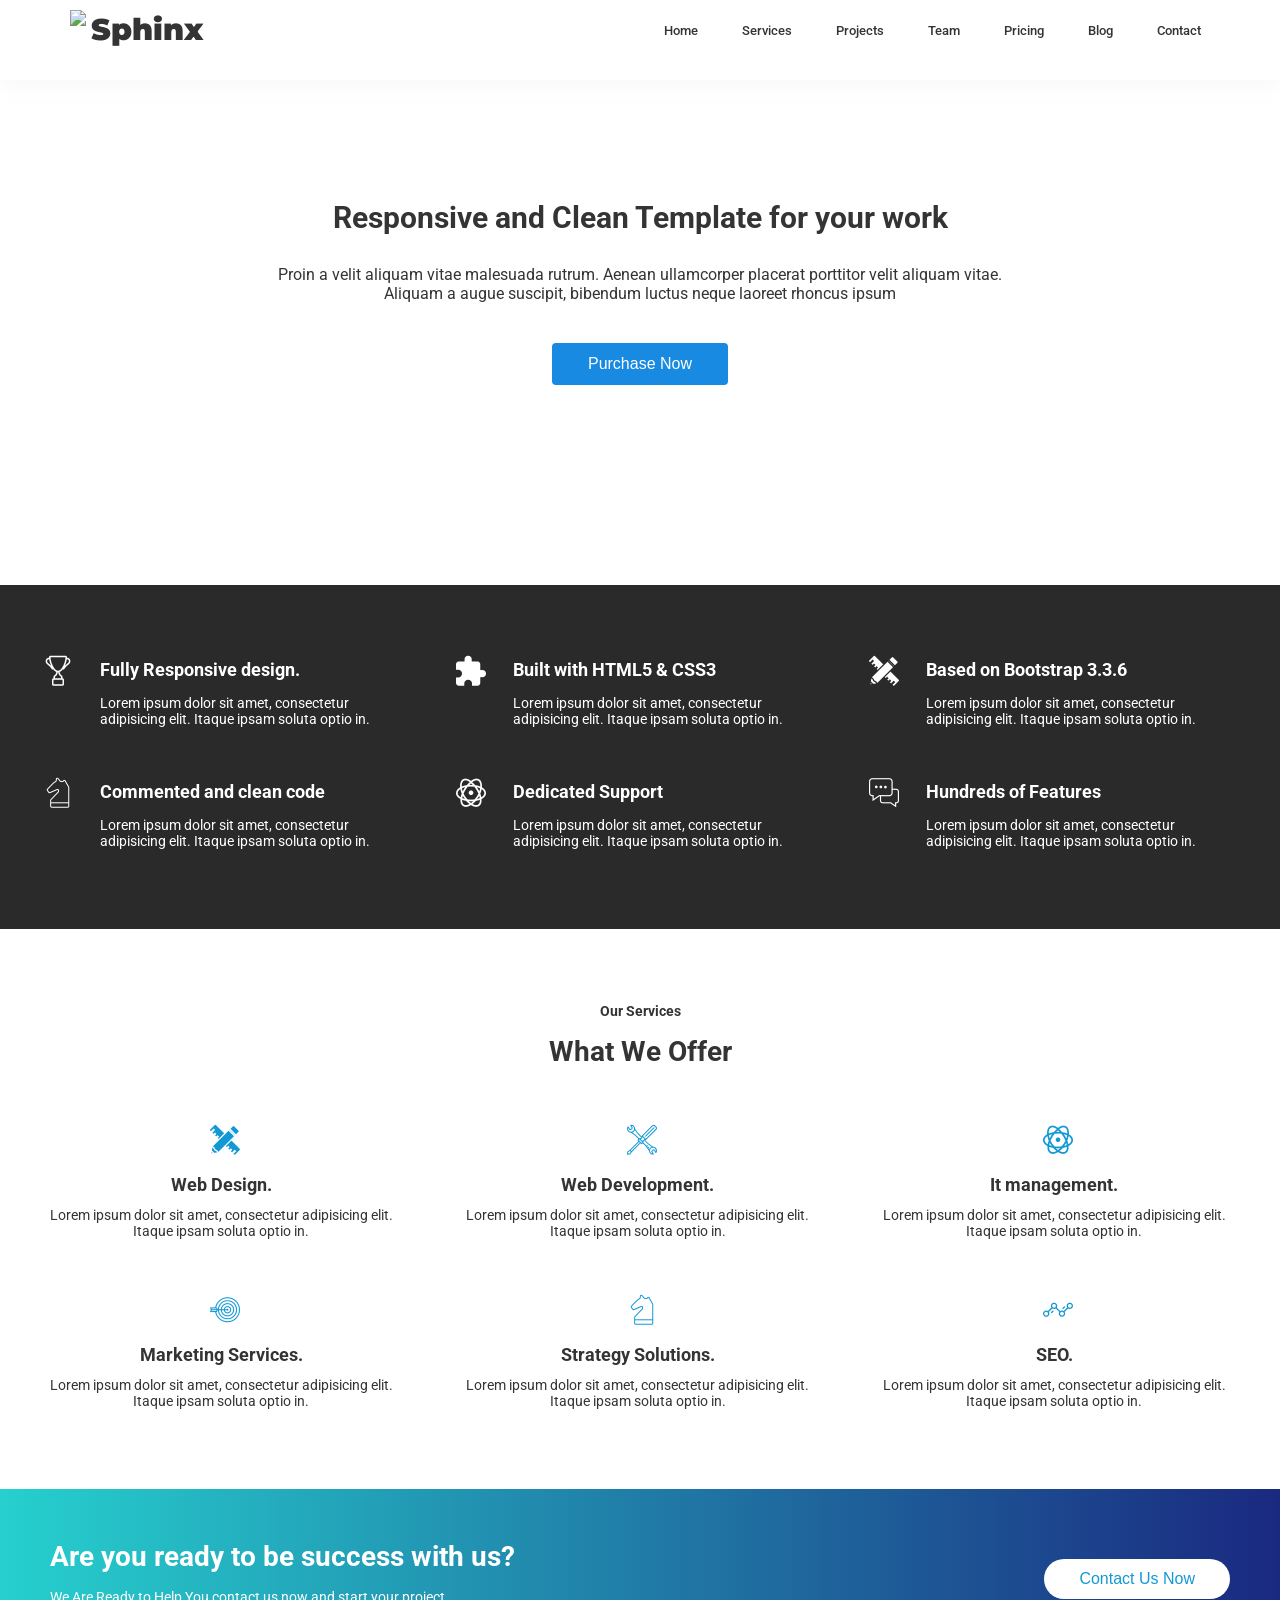
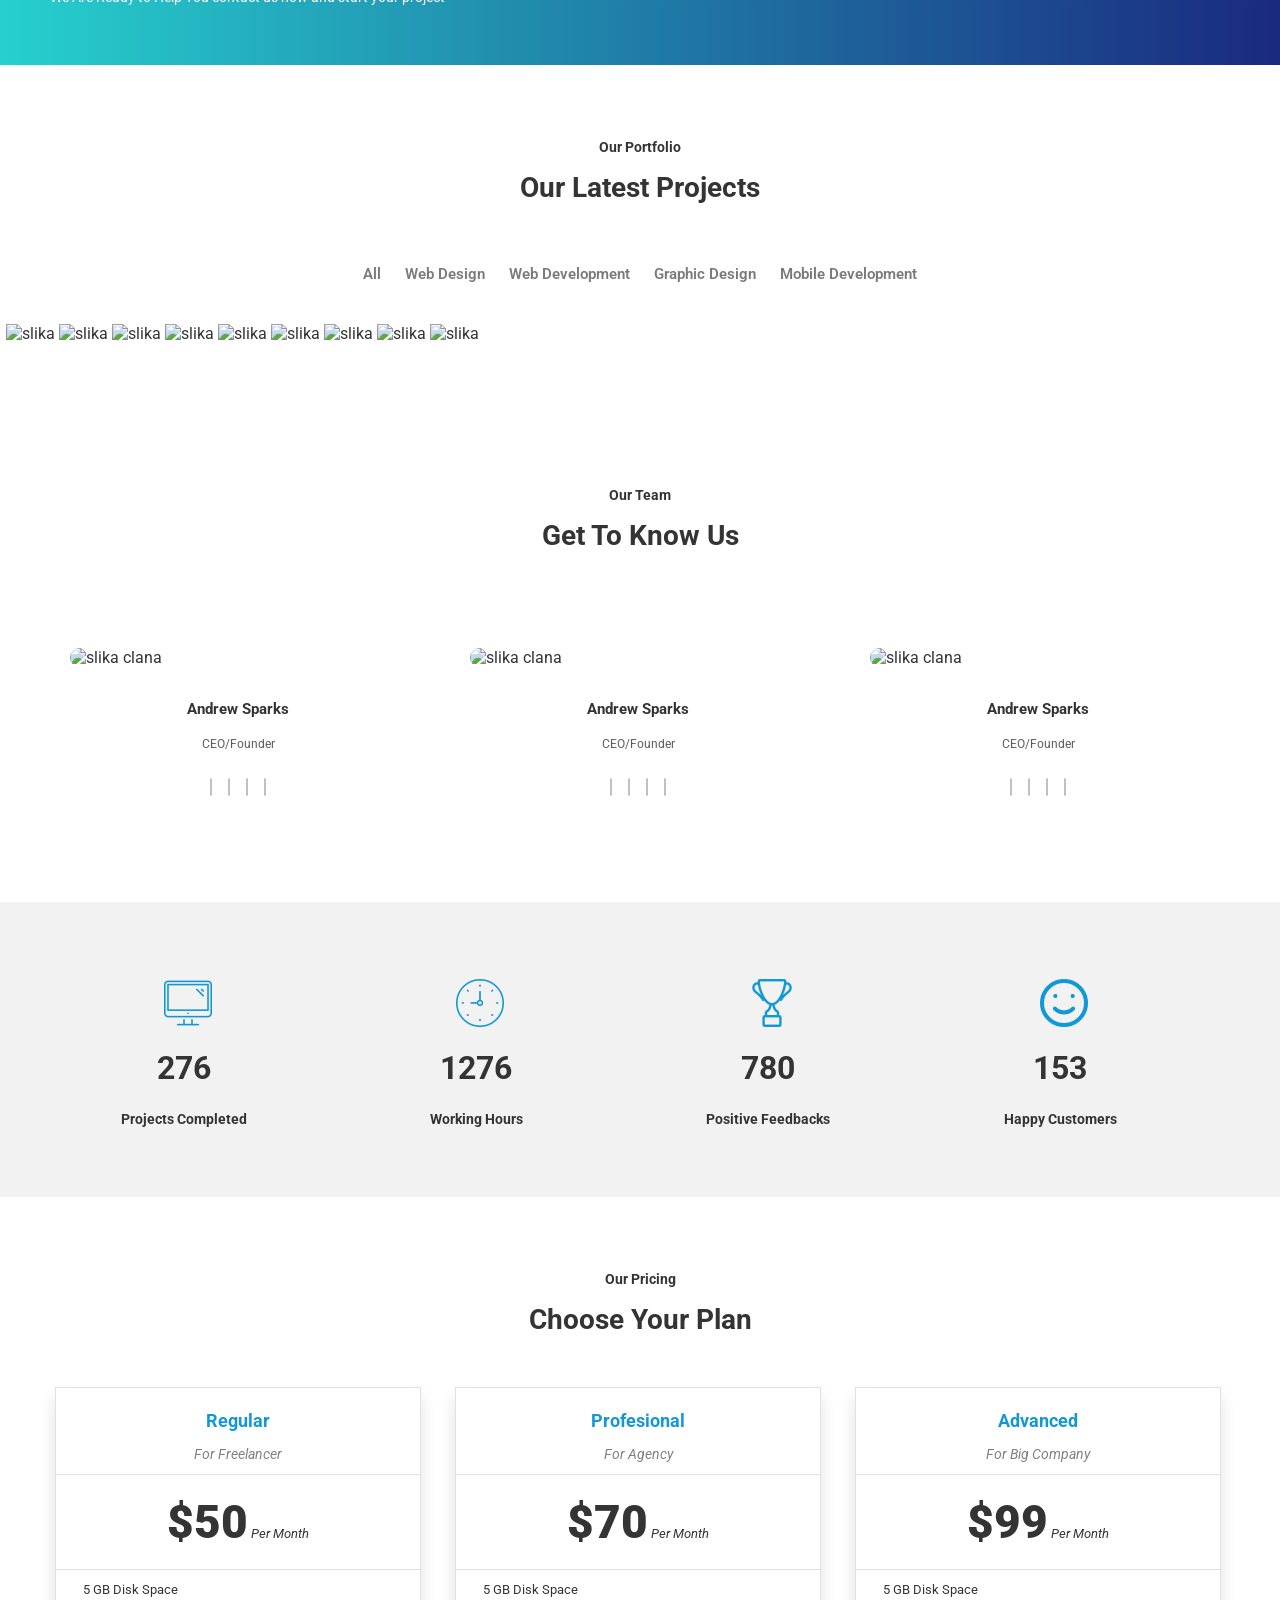
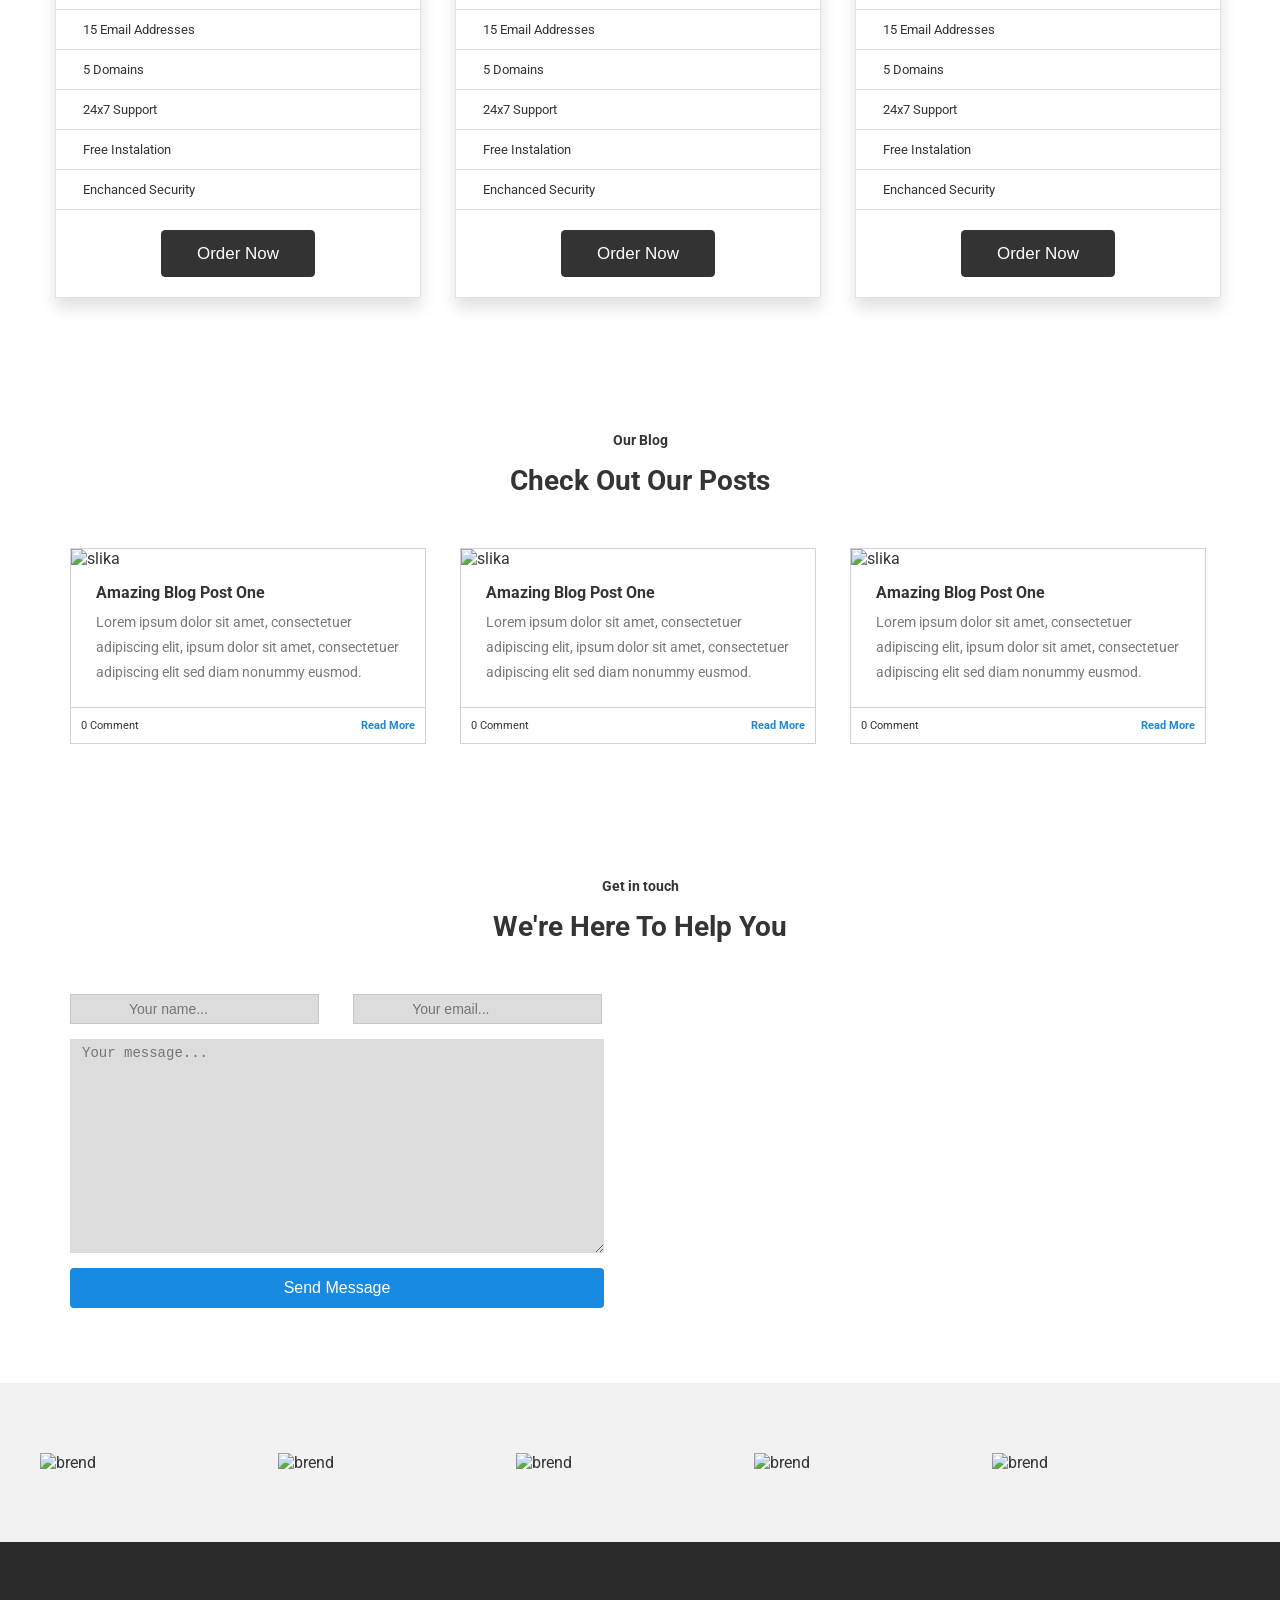
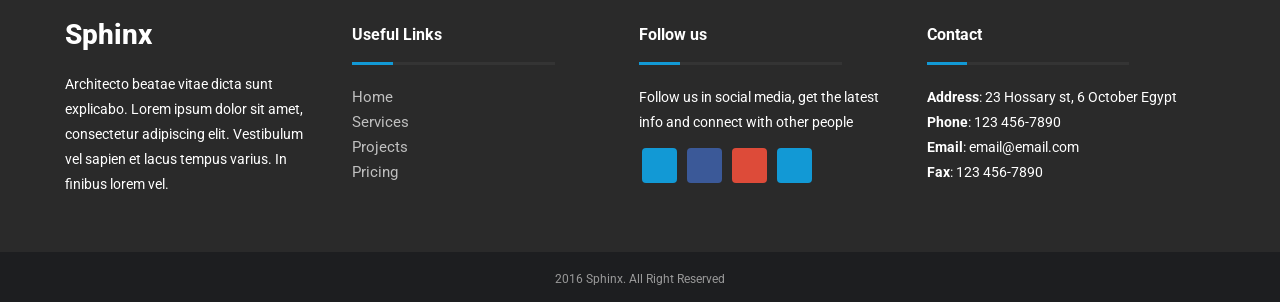
==== commit 3a232aab: "Add files via upload" ====
--- a/Domaci9/index.html
+++ b/Domaci9/index.html
@@ -710,8 +710,13 @@
 			</div>
 			<div class="dve_kol">
 				<div class="mapa_wrp">
-					<a href="#">
 						<div class="mapa">
+							<iframe
+								 width="100%"
+								 height="100%"
+								 frameborder="0" style="border:0"
+							     src="https://www.google.com/maps/embed/v1/place?key= 	AIzaSyAVuMEAIWYcd94ciLWuQj3B34UB3ka-IWw&q=Al+Hosary+Mosque,Giza+Egypt" allowfullscreen>
+								</iframe>
 						</div>
 					</a>
 				</div>
--- a/Domaci9/style.css
+++ b/Domaci9/style.css
@@ -2,6 +2,21 @@
 	box-sizing: border-box;
 	margin: 0;
 }
+header,
+.naslov_1,
+.telo,
+.slika_fixed {
+	max-width: 1500px;
+	margin-left: auto;
+	margin-right: auto;
+}
+@media screen and (min-width: 1500px) {
+	.slika_fixed,
+	header {
+		margin-left: calc((100% - 1500px) / 2)
+	}
+}
+
 img {
 	box-sizing: border-box;
 }
@@ -539,8 +554,6 @@
 .mapa {
 	width: 100%;
 	height: 316px;
-	background: url('mapa.jpg');
-	background-position: center center;
 }
 .sivi_brend {
 	width: 100%;
